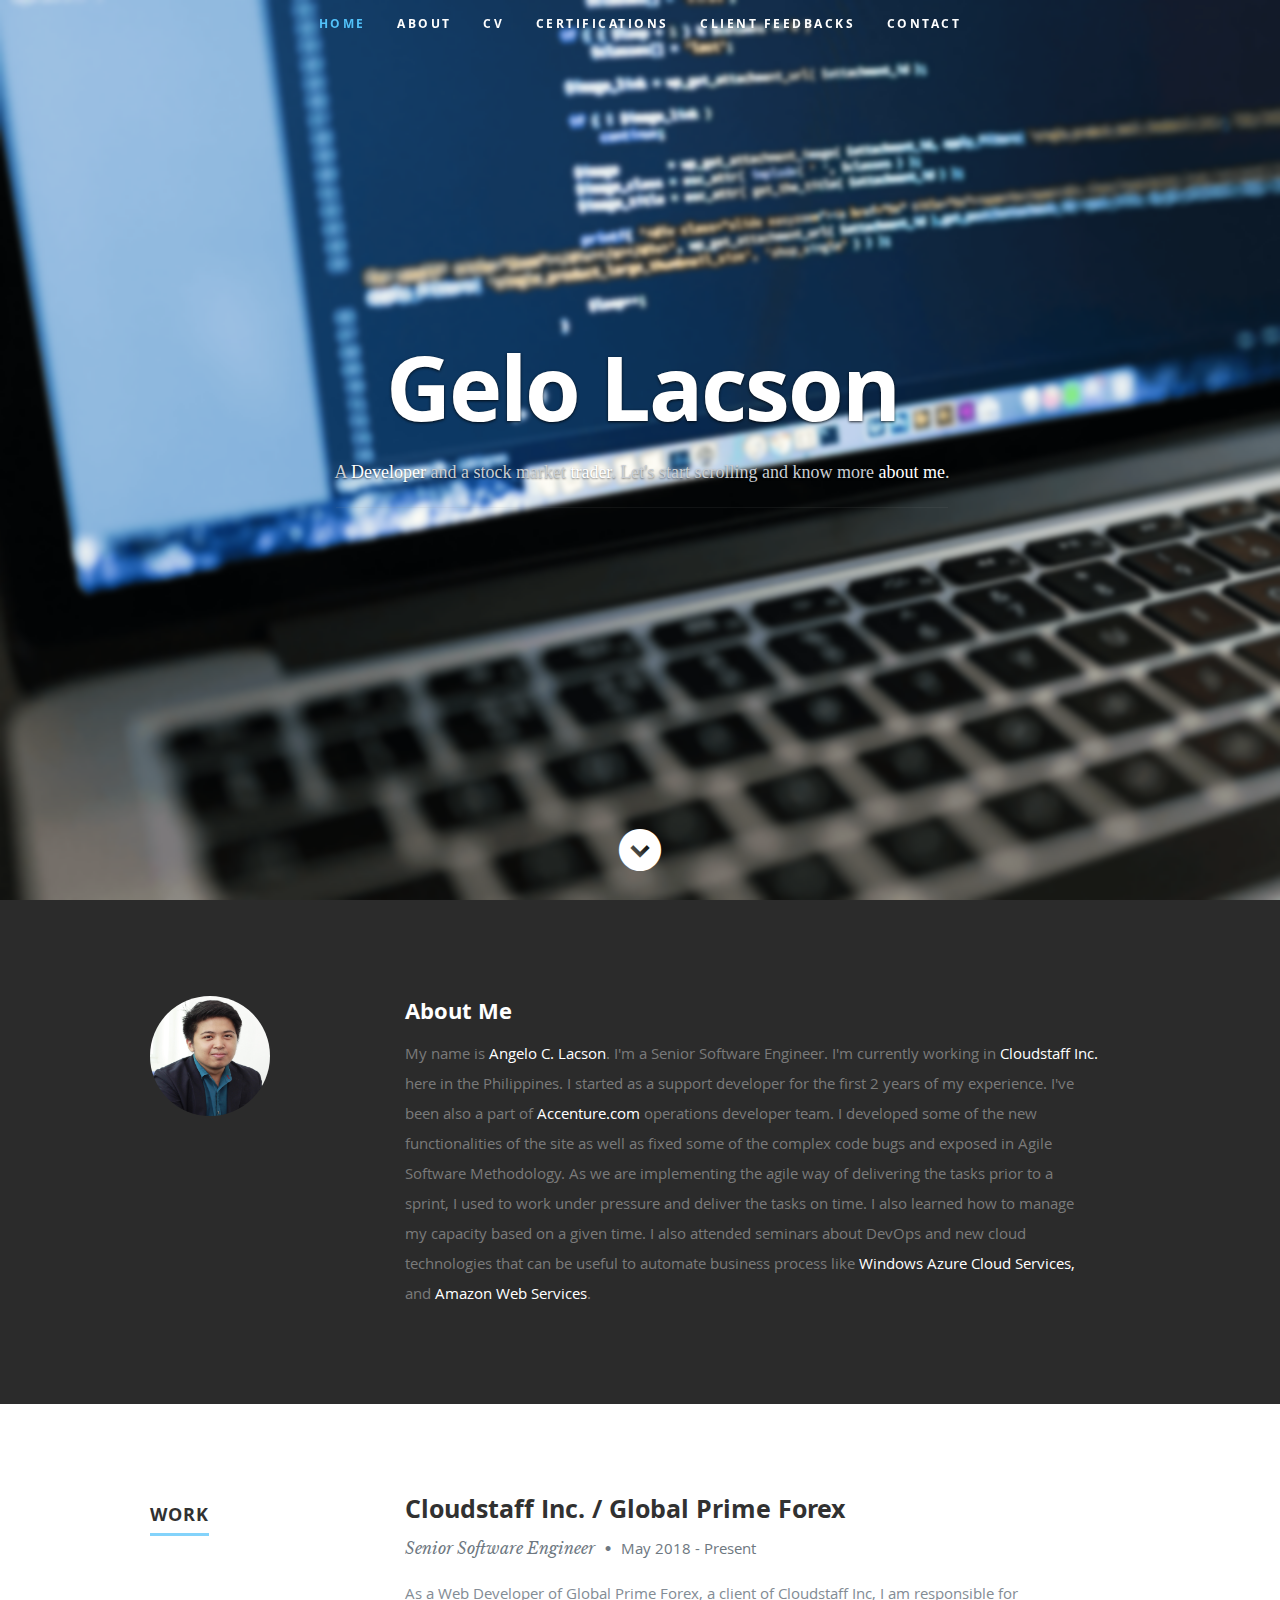
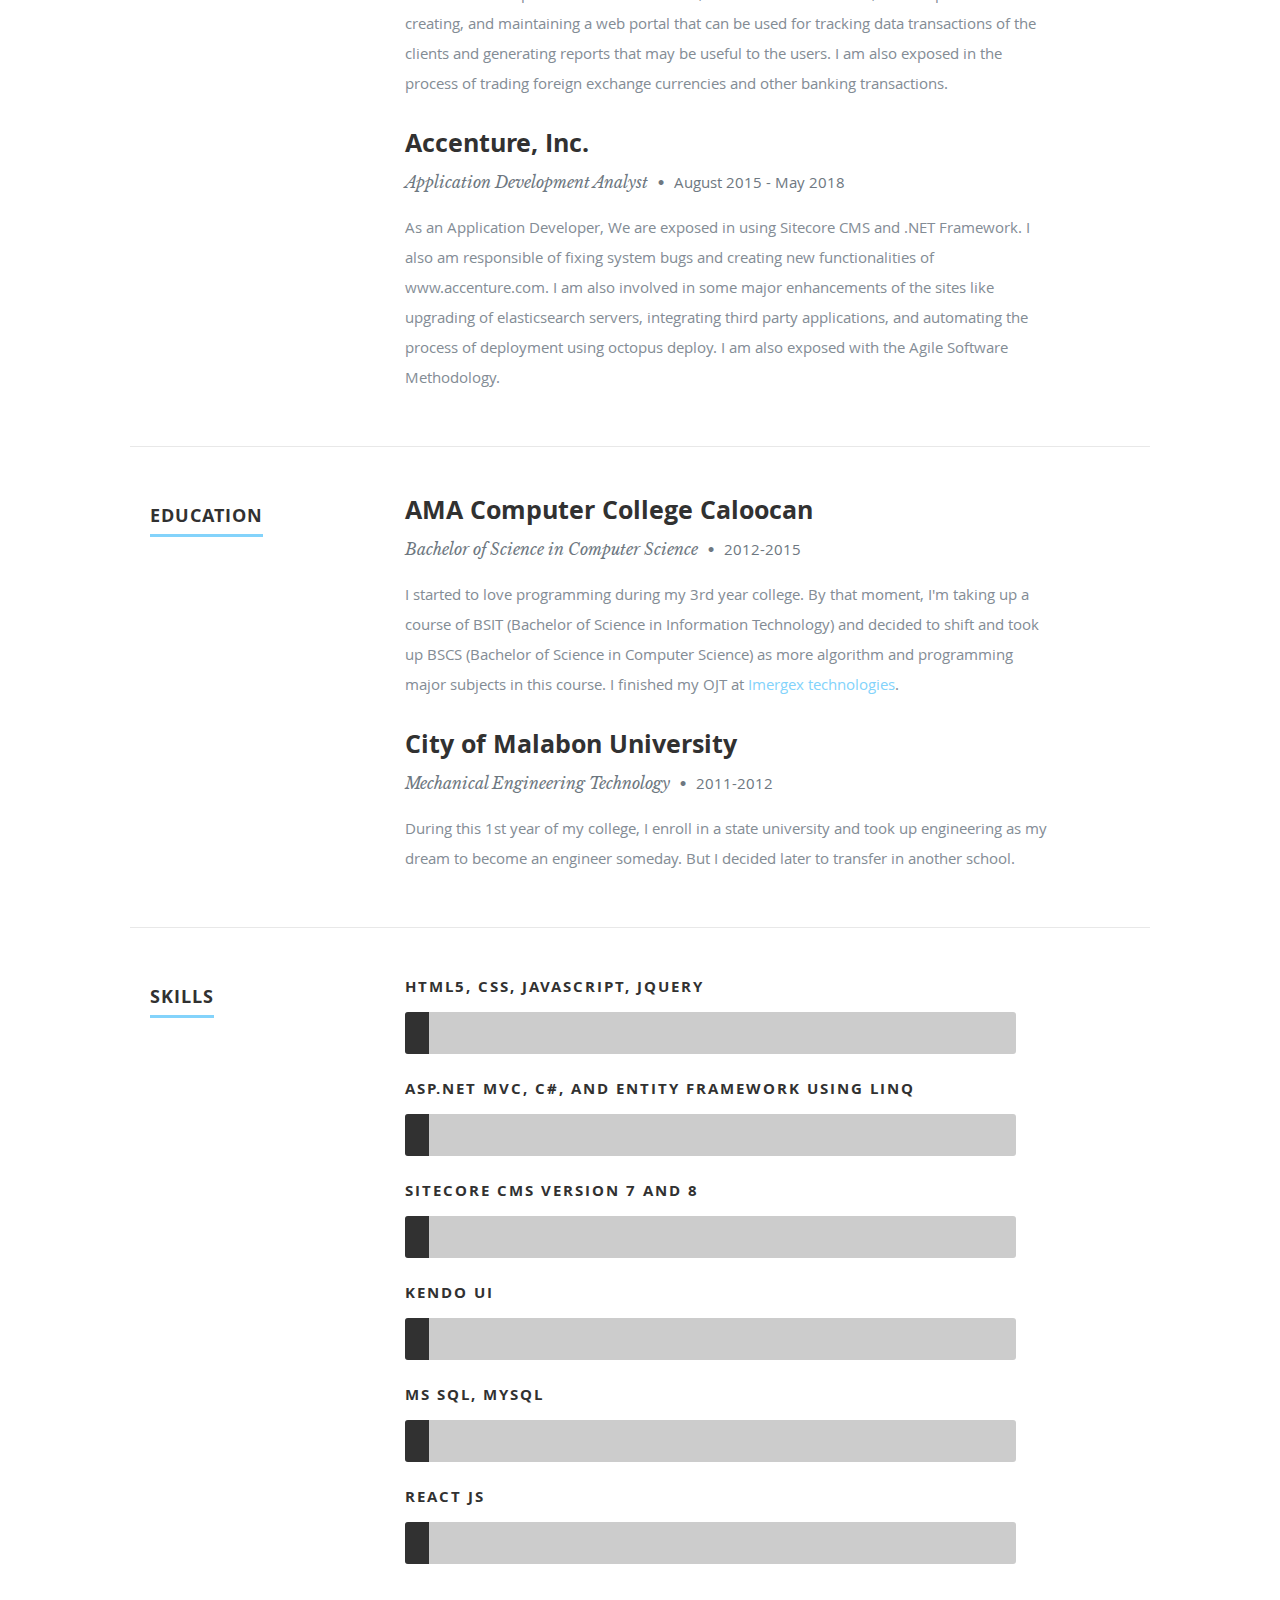
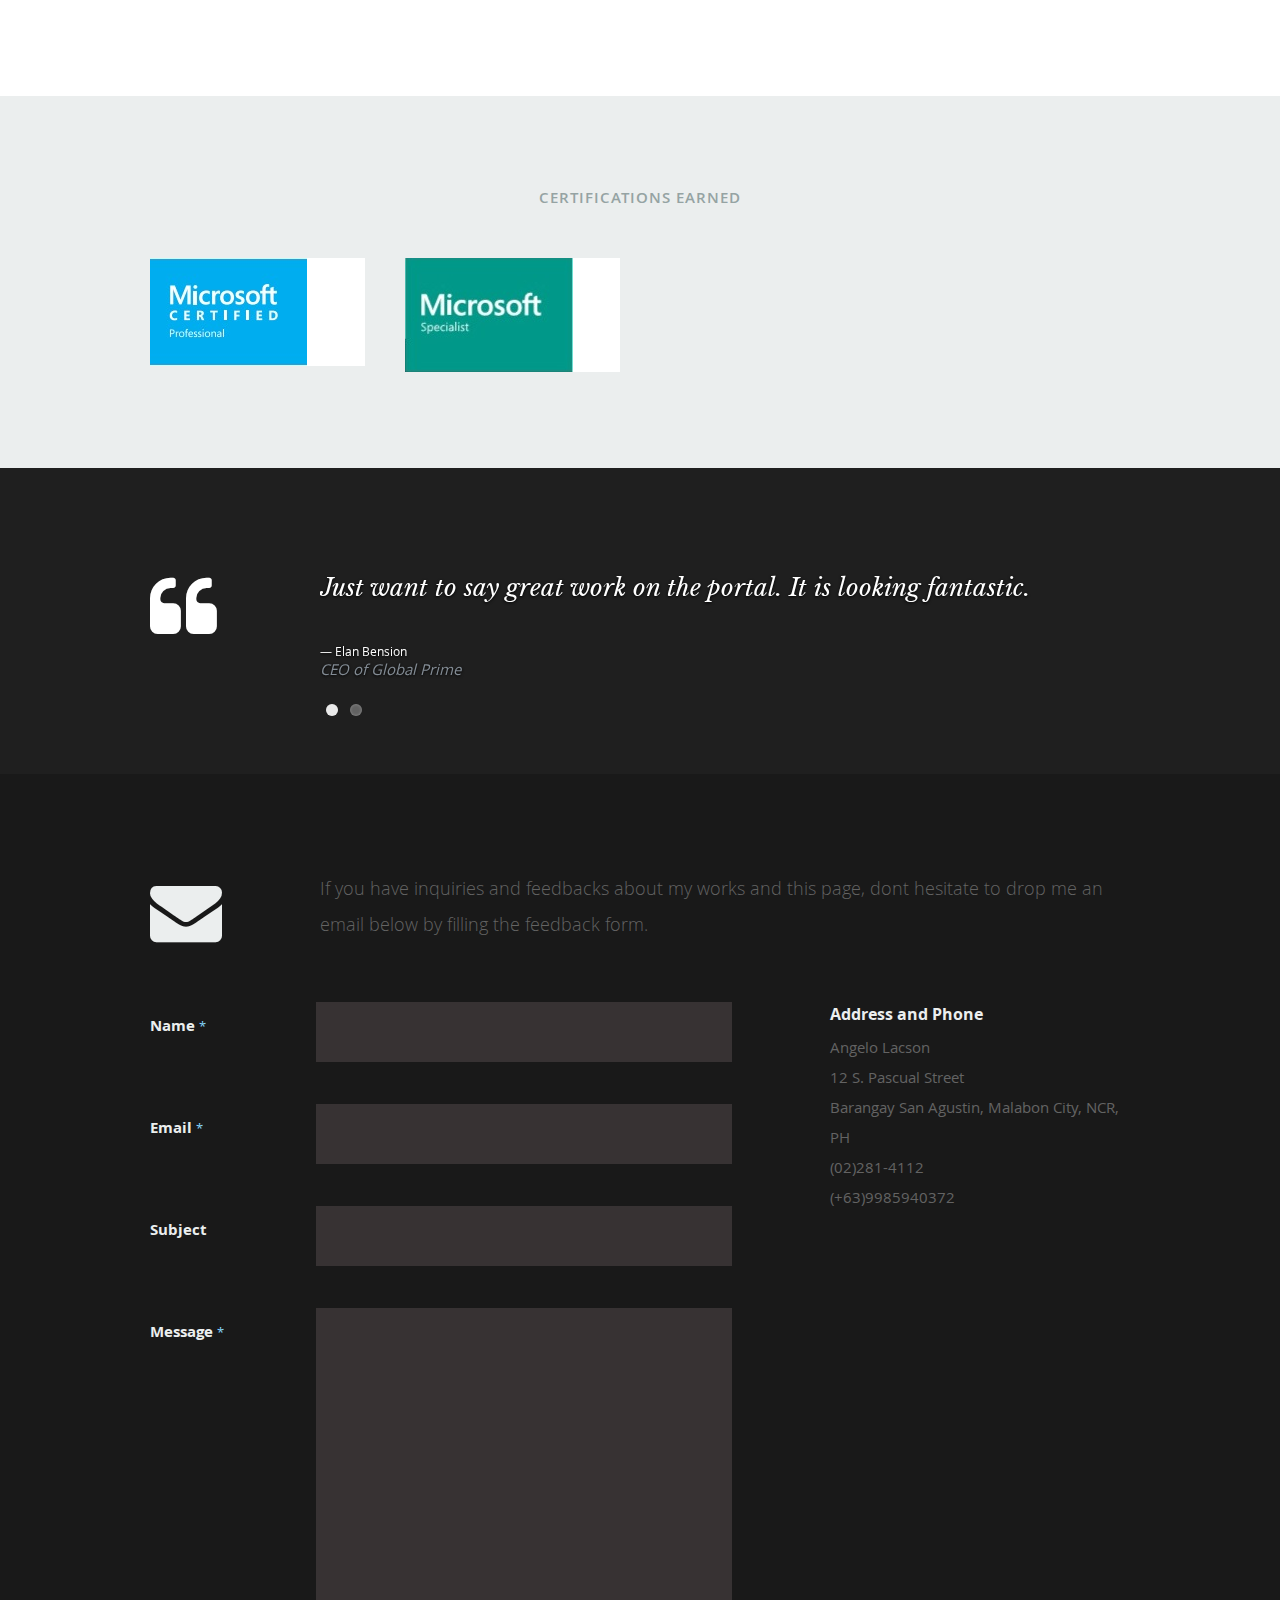
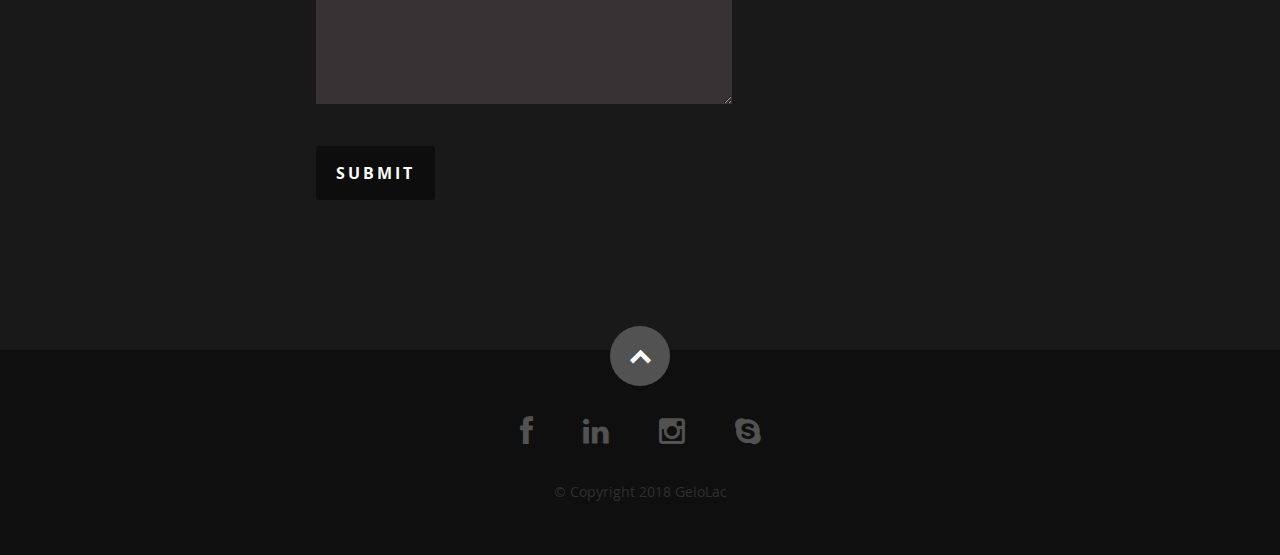
==== index.html @ 5aeeae6b "fix" ====
<!DOCTYPE html>
<!--[if lt IE 8 ]><html class="no-js ie ie7" lang="en"> <![endif]-->
<!--[if IE 8 ]><html class="no-js ie ie8" lang="en"> <![endif]-->
<!--[if (gte IE 8)|!(IE)]><!-->
<html class="no-js" lang="en">
<!--<![endif]-->

<head>

    <!--- Basic Page Needs
   ================================================== -->
    <meta charset="utf-8">
    <title>A CV of a young developer</title>
    <meta name="description" content="">
    <meta name="author" content="">

    <!-- Mobile Specific Metas
   ================================================== -->
    <meta name="viewport" content="width=device-width, initial-scale=1, maximum-scale=1">

    <!-- CSS
    ================================================== -->
    <link rel="stylesheet" href="css/default.css">
    <link rel="stylesheet" href="css/layout.css">
    <link rel="stylesheet" href="css/media-queries.css">
    <link rel="stylesheet" href="css/magnific-popup.css">

    <!-- Script
   ================================================== -->
    <script src="js/modernizr.js"></script>

    <!-- Favicons
	================================================== -->
    <link rel="shortcut icon" href="favicon.ico">

</head>

<body>

    <!-- Header
   ================================================== -->
    <header id="home">

        <nav id="nav-wrap">

            <a class="mobile-btn" href="#nav-wrap" title="Show navigation">Show navigation</a>
            <a class="mobile-btn" href="#" title="Hide navigation">Hide navigation</a>

            <ul id="nav" class="nav">
                <li class="current">
                    <a class="smoothscroll" href="#home">Home</a>
                </li>
                <li>
                    <a class="smoothscroll" href="#about">About</a>
                </li>
                <li>
                    <a class="smoothscroll" href="#cv">CV</a>
                </li>
                <li>
                    <a class="smoothscroll" href="#certifications">Certifications</a>
                </li>
                <li>
                    <a class="smoothscroll" href="#client">Client Feedbacks</a>
                </li>
                <li>
                    <a class="smoothscroll" href="#contact">Contact</a>
                </li>
            </ul>
            <!-- end #nav -->

        </nav>
        <!-- end #nav-wrap -->

        <div class="row banner">
            <div class="banner-text">
                <h1 class="responsive-headline">Gelo Lacson</h1>
                <h3>A
                    <span>Developer</span> and a stock market
                    <span>trader</span>. Let's start scrolling and know more
                    <a class="smoothscroll" href="#about">about me</a>.</h3>
                <hr />
            </div>
        </div>

        <p class="scrolldown">
            <a class="smoothscroll" href="#about">
                <i class="icon-down-circle"></i>
            </a>
        </p>

    </header>
    <!-- Header End -->


    <!-- About Section
   ================================================== -->
    <section id="about">

        <div class="row">

            <div class="three columns">

                <img class="profile-pic" src="images/profilepic.jpg" alt="" />

            </div>

            <div class="nine columns main-col">

                <h2>About Me</h2>

                <p>My name is
                    <span style="color: #fff;">Angelo C. Lacson</span>. I'm a Senior Software Engineer. I'm currently working in
                    <a href="https://www.cloudstaff.com/">Cloudstaff Inc.</a> here in the Philippines. I started as a support developer for the first 2 years of
                    my experience. I've been also a part of
                    <a href="https://www.accenture.com">Accenture.com</a>
                    operations developer team. I developed some of the new functionalities of the site as well as fixed some of the complex code
                    bugs and exposed in Agile Software Methodology. As we are implementing the agile way of delivering the
                    tasks prior to a sprint, I used to work under pressure and deliver the tasks on time. I also learned
                    how to manage my capacity based on a given time. I also attended seminars about DevOps and new cloud
                    technologies that can be useful to automate business process like
                    <a href="https://azure.microsoft.com/en-us/">Windows Azure Cloud Services,</a>
                    and
                    <a href="https://aws.amazon.com/">Amazon Web Services</a>.
                </p>

                <!-- <h2>My Developer Experience</h2>
                <p>I was hired in
                    <span style="color:#fff">Accenture</span>. We started by taking the bootcamp for C#, HTML, CSS, Javascript, MS SQL and the use
                    of
                    <a href="https://www.sitecore.com/">Sitecore CMS</a>. I learned all the skills required and got deployed to an internal project which is
                    the website of the company. I contributed a lot by doing some enhancements of the site even upgrading
                    the servers used by the search functionality. I also handled different third party technologies like
                    <span style="color: #fff">Adobe DTM, Elasticsearch</span>, and automating Javascript, and CSS unit testing using
                    <span style="color: #fff">leadfoot.js</span> and
                    <span style="color:#fff">Galen Framework</span>.
                </p>
                <p>
                    Working now in
                    <span style="color: #fff">Cloudstaff</span>, engaged with the Client
                    <span style="color:#fff">Global Prime Forex</span>, I implemented a web portal from scratch having the login, registration, API
                    authorization, and reporting pages that can be used by the users to monitor business transactions and
                    automate computations of the company sales and commission.
                </p> -->
                <!-- end row -->

            </div>
            <!-- end .main-col -->

        </div>

    </section>
    <!-- About Section End-->


    <!-- Resume Section
   ================================================== -->
    <section id="cv">
        <!-- Work
      ----------------------------------------------- -->
        <div class="row work">

            <div class="three columns header-col">
                <h1>
                    <span>Work</span>
                </h1>
            </div>

            <div class="nine columns main-col">

                <div class="row item">

                    <div class="twelve columns">

                        <h3>Cloudstaff Inc. / Global Prime Forex</h3>
                        <p class="info">Senior Software Engineer
                            <span>&bull;</span>
                            <em class="date">May 2018 - Present</em>
                        </p>

                        <p>
                            As a Web Developer of Global Prime Forex, a client of Cloudstaff Inc, I am responsible for creating, and maintaining a web
                            portal that can be used for tracking data transactions of the clients and generating reports
                            that may be useful to the users. I am also exposed in the process of trading foreign exchange
                            currencies and other banking transactions.
                        </p>

                    </div>

                </div>
                <!-- item end -->

                <div class="row item">

                    <div class="twelve columns">

                        <h3>Accenture, Inc.</h3>
                        <p class="info">Application Development Analyst
                            <span>&bull;</span>
                            <em class="date">August 2015 - May 2018</em>
                        </p>

                        <p>
                            As an Application Developer, We are exposed in using Sitecore CMS and .NET Framework. I also am responsible of fixing system
                            bugs and creating new functionalities of www.accenture.com. I am also involved in some major
                            enhancements of the sites like upgrading of elasticsearch servers, integrating third party applications,
                            and automating the process of deployment using octopus deploy. I am also exposed with the Agile
                            Software Methodology.
                        </p>

                    </div>

                </div>
                <!-- item end -->

            </div>
            <!-- main-col end -->

        </div>
        <!-- End Work -->

        <!-- Education
      ----------------------------------------------- -->
        <div class="row education">

            <div class="three columns header-col">
                <h1>
                    <span>Education</span>
                </h1>
            </div>

            <div class="nine columns main-col">

                <div class="row item">

                    <div class="twelve columns">

                        <h3>AMA Computer College Caloocan</h3>
                        <p class="info">Bachelor of Science in Computer Science
                            <span>&bull;</span>
                            <em class="date">2012-2015</em>
                        </p>
                        <p>
                            I started to love programming during my 3rd year college. By that moment, I'm taking up a course of BSIT (Bachelor of Science
                            in Information Technology) and decided to shift and took up BSCS (Bachelor of Science in Computer
                            Science) as more algorithm and programming major subjects in this course. I finished my OJT at
                            <a href="http://imergex.com/">Imergex technologies</a>.
                        </p>

                    </div>

                </div>
                <!-- item end -->

                <div class="row item">

                    <div class="twelve columns">

                        <h3>City of Malabon University</h3>
                        <p class="info">Mechanical Engineering Technology
                            <span>&bull;</span>
                            <em class="date">2011-2012</em>
                        </p>

                        <p>
                            During this 1st year of my college, I enroll in a state university and took up engineering as my dream to become an engineer
                            someday. But I decided later to transfer in another school.
                        </p>

                    </div>

                </div>
                <!-- item end -->

            </div>
            <!-- main-col end -->

        </div>
        <!-- End Education -->


        <!-- Skills
      ----------------------------------------------- -->
        <div class="row skill">

            <div class="three columns header-col">
                <h1>
                    <span>Skills</span>
                </h1>
            </div>

            <div class="nine columns main-col">

                <div class="bars">

                    <ul class="skills">
                        <li>
                            <span class="bar-expand"></span>
                            <em>HTML5, CSS, javascript, jQuery</em>
                        </li>
                        <li>
                            <span class="bar-expand"></span>
                            <em>ASP.NET MVC, C#, and Entity Framework using LINQ</em>
                        </li>
                        <li>
                            <span class="bar-expand"></span>
                            <em>Sitecore CMS version 7 and 8</em>
                        </li>
                        <li>
                            <span class="bar-expand"></span>
                            <em>Kendo UI</em>
                        </li>
                        <li>
                            <span class="bar-expand"></span>
                            <em>MS SQL, MySQL</em>
                        </li>
                        <li>
                            <span class="bar-expand"></span>
                            <em>React Js</em>
                        </li>
                    </ul>

                </div>
                <!-- end skill-bars -->

            </div>
            <!-- main-col end -->

        </div>
        <!-- End skills -->

    </section>
    <!-- Resume Section End-->


    <!-- Portfolio Section
   ================================================== -->
    <section id="certifications">

        <div class="row">

            <div class="twelve columns collapsed">

                <h1>Certifications Earned</h1>

                <!-- portfolio-wrapper -->
                <div id="portfolio-wrapper" class="bgrid-quarters s-bgrid-thirds cf">

                    <div class="columns portfolio-item">
                        <div class="item-wrap">

                            <a href="#modal-01" title="">
                                <img alt="" src="images/portfolio/mcplogo.jpg">
                                <div class="overlay">
                                    <div class="portfolio-item-meta">
                                        <h5>MCP</h5>
                                        <p>microsoft Certified Professional</p>
                                    </div>
                                </div>
                                <div class="link-icon">
                                    <i class="icon-plus"></i>
                                </div>
                            </a>

                        </div>
                    </div>
                    <!-- item end -->

                    <div class="columns portfolio-item">
                        <div class="item-wrap">

                            <a href="#modal-02" title="">
                                <img alt="" src="images/portfolio/mslogo.jpg">
                                <div class="overlay">
                                    <div class="portfolio-item-meta">
                                        <h5>MCS</h5>
                                        <p>Microsoft Certified Specialist</p>
                                    </div>
                                </div>
                                <div class="link-icon">
                                    <i class="icon-plus"></i>
                                </div>
                            </a>

                        </div>
                    </div>
                    <!-- item end -->

                </div>
                <!-- portfolio-wrapper end -->

            </div>
            <!-- twelve columns end -->


            <!-- Modal Popup
	      --------------------------------------------------------------- -->

            <div id="modal-01" class="popup-modal mfp-hide">

                <img class="scale-with-grid" src="images/portfolio/modals/mcp.jpg" alt="" />


                <div class="link-box">
                    <a class="popup-modal-dismiss">Close</a>
                </div>

            </div>
            <!-- modal-01 End -->

            <div id="modal-02" class="popup-modal mfp-hide">

                <img class="scale-with-grid" src="images/portfolio/modals/ms.jpg" alt="" />
                <div class="link-box">
                    <a class="popup-modal-dismiss">Close</a>
                </div>

            </div>
            <!-- modal-02 End -->


        </div>
        <!-- row End -->

    </section>
    <!-- Portfolio Section End-->

    <!-- Testimonials Section
   ================================================== -->
    <section id="client">

        <div class="text-container">

            <div class="row">

                <div class="two columns header-col">

                    <h1>
                        <span>Client Feedbacks</span>
                    </h1>

                </div>

                <div class="ten columns flex-container">

                    <div class="flexslider">

                        <ul class="slides">

                            <li>
                                <blockquote>
                                    <p> Just want to say great work on the portal. It is looking fantastic.
                                    </p>
                                    <cite>Elan Bension</cite>
                                    <i>CEO of Global Prime</i>
                                </blockquote>
                            </li>
                            <!-- slide ends -->

                            <li>
                                <blockquote>
                                    <p>You have a good attitude and are reliable. I like the new login/ logout button in portal.
                                        You are very green, but I can see you are improving
                                    </p>
                                    <cite>Jeremy Leigh</cite>
                                    <i>Software Development Lead</i>
                                </blockquote>
                            </li>
                            <!-- slide ends -->

                        </ul>

                    </div>
                    <!-- div.flexslider ends -->

                </div>
                <!-- div.flex-container ends -->

            </div>
            <!-- row ends -->

        </div>
        <!-- text-container ends -->

    </section>
    <!-- Testimonials Section End-->


    <!-- Contact Section
   ================================================== -->
    <section id="contact">

        <div class="row section-head">

            <div class="two columns header-col">

                <h1>
                    <span>Get In Touch.</span>
                </h1>

            </div>

            <div class="ten columns">

                <p class="lead">If you have inquiries and feedbacks about my works and this page, dont hesitate to drop me an email below
                    by filling the feedback form.
                </p>

            </div>

        </div>

        <div class="row">

            <div class="eight columns">

                <!-- form -->
                <form action="" id="contactForm" name="contactForm">
                    <fieldset>

                        <div>
                            <label for="contactName">Name
                                <span class="required">*</span>
                            </label>
                            <input type="text" value="" size="35" id="contactName" name="contactName">
                        </div>

                        <div>
                            <label for="contactEmail">Email
                                <span class="required">*</span>
                            </label>
                            <input type="text" value="" size="35" id="contactEmail" name="contactEmail">
                        </div>

                        <div>
                            <label for="contactSubject">Subject</label>
                            <input type="text" value="" size="35" id="contactSubject" name="contactSubject">
                        </div>

                        <div>
                            <label for="contactMessage">Message
                                <span class="required">*</span>
                            </label>
                            <textarea cols="50" rows="15" id="contactMessage" name="contactMessage"></textarea>
                        </div>

                        <div>
                            <button class="submit">Submit</button>
                            <span id="image-loader">
                                <img alt="" src="images/loader.gif">
                            </span>
                        </div>

                    </fieldset>
                </form>
                <!-- Form End -->

                <!-- contact-warning -->
                <div id="message-warning"> Error boy</div>
                <!-- contact-success -->
                <div id="message-success">
                    <i class="fa fa-check"></i>Your message was sent, thank you!
                    <br>
                </div>

            </div>


            <aside class="four columns footer-widgets">

                <div class="widget widget_contact">

                    <h4>Address and Phone</h4>
                    <p class="address">
                        Angelo Lacson
                        <br> 12 S. Pascual Street
                        <br> Barangay San Agustin, Malabon City, NCR, PH
                        <br>
                        <span>(02)281-4112</span>
                        <br>
                        <span>(+63)9985940372</span>
                    </p>

                </div>
            </aside>

        </div>

    </section>
    <!-- Contact Section End-->


    <!-- footer
   ================================================== -->
    <footer>

        <div class="row">

            <div class="twelve columns">

                <ul class="social-links">
                    <li>
                        <a href="https://www.facebook.com/mastergelow">
                            <i class="fa fa-facebook"></i>
                        </a>
                    </li>
                    <li>
                        <a href="https://www.linkedin.com/in/angelo-lacson-b14975bb/">
                            <i class="fa fa-linkedin"></i>
                        </a>
                    </li>
                    <li>
                        <a href="https://www.instagram.com/mastergelow/?hl=en">
                            <i class="fa fa-instagram"></i>
                        </a>
                    </li>
                    <li>
                        <a href="../Skype.html">
                            <i class="fa fa-skype"></i>
                        </a>
                    </li>
                </ul>

                <ul class="copyright">
                    <li>&copy; Copyright 2018 GeloLac</li>
                </ul>

            </div>

            <div id="go-top">
                <a class="smoothscroll" title="Back to Top" href="#home">
                    <i class="icon-up-open"></i>
                </a>
            </div>

        </div>

    </footer>
    <!-- Footer End-->

    <!-- Java Script
   ================================================== -->
    <script src="http://ajax.googleapis.com/ajax/libs/jquery/1.10.2/jquery.min.js"></script>
    <script>window.jQuery || document.write('<script src="js/jquery-1.10.2.min.js"><\/script>')</script>
    <script type="text/javascript" src="js/jquery-migrate-1.2.1.min.js"></script>

    <script src="js/jquery.flexslider.js"></script>
    <script src="js/waypoints.js"></script>
    <script src="js/jquery.fittext.js"></script>
    <script src="js/magnific-popup.js"></script>
    <script src="js/init.js"></script>

</body>

</html>
---- css/default.css ----
/*
=====================================================================
*   Ceevee v1.0 Default Stylesheet
*   url: styleshout.com
*   03-17-2014
=====================================================================

TOC:
a. Webfonts and Icon fonts
b. Reset
c. Default Styles
   1. Basic
   2. Typography
   3. Links
   4. Images
   5. Buttons
   6. Forms
d. Grid
e. Others
   1. Clearing
   2. Misc

=====================================================================  */

/* ------------------------------------------------------------------ */
/* a. Webfonts and Icon fonts
 ------------------------------------------------------------------ */

@import url("fonts.css");
@import url("fontello/css/fontello.css");
@import url("font-awesome/css/font-awesome.min.css");

/* ------------------------------------------------------------------
/* b. Reset
      Adapted from:
      Normalize.css - https://github.com/necolas/normalize.css/
      HTML5 Doctor Reset - html5doctor.com/html-5-reset-stylesheet/
/* ------------------------------------------------------------------ */

html,
body,
div,
span,
object,
iframe,
h1,
h2,
h3,
h4,
h5,
h6,
p,
blockquote,
pre,
abbr,
address,
cite,
code,
del,
dfn,
em,
img,
ins,
kbd,
q,
samp,
small,
strong,
sub,
sup,
var,
b,
i,
dl,
dt,
dd,
ol,
ul,
li,
fieldset,
form,
label,
legend,
table,
caption,
tbody,
tfoot,
thead,
tr,
th,
td,
article,
aside,
canvas,
details,
figcaption,
figure,
footer,
header,
hgroup,
menu,
nav,
section,
summary,
time,
mark,
audio,
video {
  margin: 0;
  padding: 0;
  border: 0;
  outline: 0;
  font-size: 100%;
  vertical-align: baseline;
  background: transparent;
}

article,
aside,
details,
figcaption,
figure,
footer,
header,
hgroup,
menu,
nav,
section {
  display: block;
}

audio,
canvas,
video {
  display: inline-block;
}

audio:not([controls]) {
  display: none;
  height: 0;
}

[hidden] {
  display: none;
}

code,
kbd,
pre,
samp {
  font-family: monospace, serif;
  font-size: 1em;
}

pre {
  white-space: pre;
  white-space: pre-wrap;
  word-wrap: break-word;
}

blockquote,
q {
  quotes: &#8220 &#8220;
}

blockquote:before,
blockquote:after,
q:before,
q:after {
  content: "";
  content: none;
}

ins {
  background-color: #ff9;
  color: #000;
  text-decoration: none;
}

mark {
  background-color: #a7f4f6;
  color: #555;
}

del {
  text-decoration: line-through;
}

abbr[title],
dfn[title] {
  border-bottom: 1px dotted;
  cursor: help;
}

table {
  border-collapse: collapse;
  border-spacing: 0;
}

/* ------------------------------------------------------------------ */
/* c. Default and Basic Styles
      Adapted from:
      Skeleton CSS Framework - http://www.getskeleton.com/
      Typeplate Typographic Starter Kit - http://typeplate.com/
/* ------------------------------------------------------------------ */

/*  1. Basic  ------------------------------------------------------- */

*,
*:before,
*:after {
  -moz-box-sizing: border-box;
  -webkit-box-sizing: border-box;
  box-sizing: border-box;
}

html {
  font-size: 62.5%;
  -webkit-font-smoothing: antialiased;
}

body {
  background: #fff;
  font-family: "opensans-regular", sans-serif;
  font-weight: normal;
  font-size: 15px;
  line-height: 30px;
  color: #838c95;

  -webkit-font-smoothing: antialiased; /* Fix for webkit rendering */
  -webkit-text-size-adjust: 100%;
}

/*  2. Typography
       Vertical rhythm with leading derived from 6
--------------------------------------------------------------------- */

h1,
h2,
h3,
h4,
h5,
h6 {
  color: #313131;
  font-family: "opensans-bold", sans-serif;
  font-weight: normal;
}
h1 a,
h2 a,
h3 a,
h4 a,
h5 a,
h6 a {
  font-weight: inherit;
}
h1 {
  font-size: 38px;
  line-height: 42px;
  margin-bottom: 12px;
  letter-spacing: -1px;
}
h2 {
  font-size: 28px;
  line-height: 36px;
  margin-bottom: 6px;
}
h3 {
  font-size: 22px;
  line-height: 30px;
  margin-bottom: 12px;
}
h4 {
  font-size: 20px;
  line-height: 30px;
  margin-bottom: 6px;
}
h5 {
  font-size: 18px;
  line-height: 30px;
}
h6 {
  font-size: 14px;
  line-height: 30px;
}

p {
  margin: 0 0 30px 0;
}
p img {
  margin: 0;
}
p.lead {
  font: 19px/36px "opensans-light", sans-serif;
  margin-bottom: 18px;
}

/* for 'em' and 'strong' tags, font-size and line-height should be same with
the body tag due to rendering problems in some browsers */
em {
  font: 15px/30px "opensans-italic", sans-serif;
}
strong,
b {
  font: 15px/30px "opensans-bold", sans-serif;
}
small {
  font-size: 11px;
  line-height: inherit;
}

/*	Blockquotes */
blockquote {
  margin: 30px 0px;
  padding-left: 40px;
  position: relative;
}
blockquote:before {
  content: "\201C";
  opacity: 0.45;
  font-size: 80px;
  line-height: 0px;
  margin: 0;
  font-family: arial, sans-serif;

  position: absolute;
  top: 30px;
  left: 0;
}
blockquote p {
  font-family: "librebaskerville-italic", serif;
  padding: 0;
  font-size: 18px;
  line-height: 36px;
}
blockquote cite {
  display: block;
  font-size: 12px;
  font-style: normal;
  line-height: 18px;
}
blockquote cite:before {
  content: "\2014 \0020";
}
blockquote cite a,
blockquote cite a:visited {
  color: #8b9798;
  border: none;
}

/* ---------------------------------------------------------------------
/*  Pull Quotes Markup
/*
    <aside class="pull-quote">
		<blockquote>
			<p></p>
		</blockquote>
	 </aside>
/*
/* --------------------------------------------------------------------- */
.pull-quote {
  position: relative;
  padding: 18px 30px 18px 0px;
}
.pull-quote:before,
.pull-quote:after {
  height: 1em;
  opacity: 0.45;
  position: absolute;
  font-size: 80px;
  font-family: Arial, Sans-Serif;
}
.pull-quote:before {
  content: "\201C";
  top: 33px;
  left: 0;
}
.pull-quote:after {
  content: "\201D";
  bottom: -33px;
  right: 0;
}
.pull-quote blockquote {
  margin: 0;
}
.pull-quote blockquote:before {
  content: none;
}

/* Abbreviations */
abbr {
  font-family: "opensans-bold", sans-serif;
  font-variant: small-caps;
  text-transform: lowercase;
  letter-spacing: 0.5px;
  color: gray;
}
abbr:hover {
  cursor: help;
}

/* drop cap */
.drop-cap:first-letter {
  float: left;
  margin: 0;
  padding: 14px 6px 0 0;
  font-size: 84px;
  font-family: /* Copperplate */ "opensans-bold", sans-serif;
  line-height: 60px;
  text-indent: 0;
  background: transparent;
  color: inherit;
}

hr {
  border: solid #e3e3e3;
  border-width: 1px 0 0;
  clear: both;
  margin: 11px 0 30px;
  height: 0;
}

/*  3. Links  ------------------------------------------------------- */

a,
a:visited {
  text-decoration: none;
  outline: 0;
  color: #83d3fb;

  -webkit-transition: color 0.3s ease-in-out;
  -moz-transition: color 0.3s ease-in-out;
  -o-transition: color 0.3s ease-in-out;
  transition: color 0.3s ease-in-out;
}
a:hover,
a:focus {
  color: #313131;
}
p a,
p a:visited {
  line-height: inherit;
}

/*  4. List  --------------------------------------------------------- */

ul,
ol {
  margin-bottom: 24px;
  margin-top: 12px;
}
ul {
  list-style: none outside;
}
ol {
  list-style: decimal;
}
ol,
ul.square,
ul.circle,
ul.disc {
  margin-left: 30px;
}
ul.square {
  list-style: square outside;
}
ul.circle {
  list-style: circle outside;
}
ul.disc {
  list-style: disc outside;
}
ul ul,
ul ol,
ol ol,
ol ul {
  margin: 6px 0 6px 30px;
}
ul ul li,
ul ol li,
ol ol li,
ol ul li {
  margin-bottom: 6px;
}
li {
  line-height: 18px;
  margin-bottom: 12px;
}
ul.large li {
}
li p {
}

/* ---------------------------------------------------------------------
/*  Stats Tab Markup

    <ul class="stats-tabs">
		<li><a href="#">[value]<b>[name]</b></a></li>
	 </ul>

    Extend this object into your markup.
/*
/* --------------------------------------------------------------------- */
.stats-tabs {
  padding: 0;
  margin: 24px 0;
}
.stats-tabs li {
  display: inline-block;
  margin: 0 10px 18px 0;
  padding: 0 10px 0 0;
  border-right: 1px solid #ccc;
}
.stats-tabs li:last-child {
  margin: 0;
  padding: 0;
  border: none;
}
.stats-tabs li a {
  display: inline-block;
  font-size: 22px;
  font-family: "opensans-bold", sans-serif;
  border: none;
  color: #313131;
}
.stats-tabs li a:hover {
  color: #83d3fb;
}
.stats-tabs li a b {
  display: block;
  margin: 6px 0 0 0;
  font-size: 13px;
  font-family: "opensans-regular", sans-serif;
  color: #8b9798;
}

/* definition list */
dl {
  margin: 12px 0;
}
dt {
  margin: 0;
  color: #83d3fb;
}
dd {
  margin: 0 0 0 20px;
}

/* Lining Definition Style Markup */
.lining dt,
.lining dd {
  display: inline;
  margin: 0;
}
.lining dt + dt:before,
.lining dd + dt:before {
  content: "\A";
  white-space: pre;
}
.lining dd + dd:before {
  content: ", ";
}
.lining dd:before {
  content: ": ";
  margin-left: -0.2em;
}

/* Dictionary Definition Style Markup */
.dictionary-style dt {
  display: inline;
  counter-reset: definitions;
}
.dictionary-style dt + dt:before {
  content: ", ";
  margin-left: -0.2em;
}
.dictionary-style dd {
  display: block;
  counter-increment: definitions;
}
.dictionary-style dd:before {
  content: counter(definitions, decimal) ". ";
}

/* Pagination */
.pagination {
  margin: 36px auto;
  text-align: center;
}
.pagination ul li {
  display: inline-block;
  margin: 0;
  padding: 0;
}
.pagination .page-numbers {
  font: 15px/18px "opensans-bold", sans-serif;
  display: inline-block;
  padding: 6px 10px;
  margin-right: 3px;
  margin-bottom: 6px;
  color: #6e757c;
  background-color: #e6e8eb;

  -webkit-transition: all 200ms ease-in-out;
  -moz-transition: all 200ms ease-in-out;
  -o-transition: all 200ms ease-in-out;
  -ms-transition: all 200ms ease-in-out;
  transition: all 200ms ease-in-out;

  -moz-border-radius: 3px;
  -webkit-border-radius: 3px;
  -khtml-border-radius: 3px;
  border-radius: 3px;
}
.pagination .page-numbers:hover {
  background: #838a91;
  color: #fff;
}
.pagination .current,
.pagination .current:hover {
  background-color: #83d3fb;
  color: #fff;
}
.pagination .inactive,
.pagination .inactive:hover {
  background-color: #e6e8eb;
  color: #a9adb2;
}
.pagination .prev,
.pagination .next {
}

/*  5. Images  --------------------------------------------------------- */

img {
  max-width: 100%;
  height: auto;
}
img.pull-right {
  margin: 12px 0px 0px 18px;
}
img.pull-left {
  margin: 12px 18px 0px 0px;
}

/*  6. Buttons  --------------------------------------------------------- */

.button,
.button:visited,
button,
input[type="submit"],
input[type="reset"],
input[type="button"] {
  font: 16px/30px "opensans-bold", sans-serif;
  background: #83d3fb;
  display: inline-block;
  text-decoration: none;
  letter-spacing: 0;
  color: #fff;
  padding: 12px 20px;
  margin-bottom: 18px;
  border: none;
  cursor: pointer;
  height: auto;

  -webkit-transition: all 0.2s ease-in-out;
  -moz-transition: all 0.2s ease-in-out;
  -o-transition: all 0.2s ease-in-out;
  -ms-transition: all 0.2s ease-in-out;
  transition: all 0.2s ease-in-out;

  -moz-border-radius: 3px;
  -webkit-border-radius: 3px;
  -khtml-border-radius: 3px;
  border-radius: 3px;
}

.button:hover,
button:hover,
input[type="submit"]:hover,
input[type="reset"]:hover,
input[type="button"]:hover {
  background: #3d4145;
  color: #fff;
}

.button:active,
button:active,
input[type="submit"]:active,
input[type="reset"]:active,
input[type="button"]:active {
  background: #3d4145;
  color: #fff;
}

.button.full-width,
button.full-width,
input[type="submit"].full-width,
input[type="reset"].full-width,
input[type="button"].full-width {
  width: 100%;
  padding-left: 0 !important;
  padding-right: 0 !important;
  text-align: center;
}

/* Fix for odd Mozilla border & padding issues */
button::-moz-focus-inner,
input::-moz-focus-inner {
  border: 0;
  padding: 0;
}

/*  7. Forms  --------------------------------------------------------- */

form {
  margin-bottom: 24px;
}
fieldset {
  margin-bottom: 24px;
}

input[type="text"],
input[type="password"],
input[type="email"],
textarea,
select {
  display: block;
  padding: 18px 15px;
  margin: 0 0 24px 0;
  border: 0;
  outline: none;
  vertical-align: middle;
  min-width: 225px;
  max-width: 100%;
  font-size: 15px;
  line-height: 24px;
  color: #647373;
  background: #d3d9d9;
}

/* select { padding: 0;
   width: 220px;
   } */

input[type="text"]:focus,
input[type="password"]:focus,
input[type="email"]:focus,
textarea:focus {
  color: #b3b7bc;
  background-color: #3d4145;
}

textarea {
  min-height: 220px;
}

label,
legend {
  font: 16px/24px "opensans-bold", sans-serif;
  margin: 12px 0;
  color: #3d4145;
  display: block;
}
label span,
legend span {
  color: #8b9798;
  font: 14px/24px "opensans-regular", sans-serif;
}

input[type="checkbox"],
input[type="radio"] {
  font-size: 15px;
  color: #737373;
}

input[type="checkbox"] {
  display: inline;
}

/* ------------------------------------------------------------------ */
/* d. Grid
---------------------------------------------------------------------
   gutter = 40px.
/* ------------------------------------------------------------------ */

/* default
--------------------------------------------------------------- */
.row {
  width: 96%;
  max-width: 1020px;
  margin: 0 auto;
}
/* fixed width for IE8 */
.ie .row {
  width: 1000px;
}

.narrow .row {
  max-width: 980px;
}

.row .row {
  width: auto;
  max-width: none;
  margin: 0 -20px;
}

/* row clearing */
.row:before,
.row:after {
  content: " ";
  display: table;
}
.row:after {
  clear: both;
}

.column,
.columns {
  position: relative;
  padding: 0 20px;
  min-height: 1px;
  float: left;
}
.column.centered,
.columns.centered {
  float: none;
  margin: 0 auto;
}

/* removed gutters */
.row.collapsed > .column,
.row.collapsed > .columns,
.column.collapsed,
.columns.collapsed {
  padding: 0;
}

[class*="column"] + [class*="column"]:last-child {
  float: right;
}
[class*="column"] + [class*="column"].end {
  float: right;
}

/* column widths */
.row .one {
  width: 8.33333%;
}
.row .two {
  width: 16.66667%;
}
.row .three {
  width: 25%;
}
.row .four {
  width: 33.33333%;
}
.row .five {
  width: 41.66667%;
}
.row .six {
  width: 50%;
}
.row .seven {
  width: 58.33333%;
}
.row .eight {
  width: 66.66667%;
}
.row .nine {
  width: 75%;
}
.row .ten {
  width: 83.33333%;
}
.row .eleven {
  width: 91.66667%;
}
.row .twelve {
  width: 100%;
}

/* Offsets */
.row .offset-1 {
  margin-left: 8.33333%;
}
.row .offset-2 {
  margin-left: 16.66667%;
}
.row .offset-3 {
  margin-left: 25%;
}
.row .offset-4 {
  margin-left: 33.33333%;
}
.row .offset-5 {
  margin-left: 41.66667%;
}
.row .offset-6 {
  margin-left: 50%;
}
.row .offset-7 {
  margin-left: 58.33333%;
}
.row .offset-8 {
  margin-left: 66.66667%;
}
.row .offset-9 {
  margin-left: 75%;
}
.row .offset-10 {
  margin-left: 83.33333%;
}
.row .offset-11 {
  margin-left: 91.66667%;
}

/* Push/Pull */
.row .push-1 {
  left: 8.33333%;
}
.row .pull-1 {
  right: 8.33333%;
}
.row .push-2 {
  left: 16.66667%;
}
.row .pull-2 {
  right: 16.66667%;
}
.row .push-3 {
  left: 25%;
}
.row .pull-3 {
  right: 25%;
}
.row .push-4 {
  left: 33.33333%;
}
.row .pull-4 {
  right: 33.33333%;
}
.row .push-5 {
  left: 41.66667%;
}
.row .pull-5 {
  right: 41.66667%;
}
.row .push-6 {
  left: 50%;
}
.row .pull-6 {
  right: 50%;
}
.row .push-7 {
  left: 58.33333%;
}
.row .pull-7 {
  right: 58.33333%;
}
.row .push-8 {
  left: 66.66667%;
}
.row .pull-8 {
  right: 66.66667%;
}
.row .push-9 {
  left: 75%;
}
.row .pull-9 {
  right: 75%;
}
.row .push-10 {
  left: 83.33333%;
}
.row .pull-10 {
  right: 83.33333%;
}
.row .push-11 {
  left: 91.66667%;
}
.row .pull-11 {
  right: 91.66667%;
}

/* block grids
--------------------------------------------------------------------- */
.bgrid-sixths [class*="column"] {
  width: 16.66667%;
}
.bgrid-quarters [class*="column"] {
  width: 25%;
}
.bgrid-thirds [class*="column"] {
  width: 33.33333%;
}
.bgrid-halves [class*="column"] {
  width: 50%;
}

[class*="bgrid"] [class*="column"] + [class*="column"]:last-child {
  float: left;
}

/* Left clearing for block grid columns - columns that changes width in
different screen sizes. Allows columns with different heights to align
properly.
--------------------------------------------------------------------- */
.first {
  clear: left;
} /* first column in default screen */
.s-first {
  clear: none;
} /* first column in smaller screens */

/* smaller screens
--------------------------------------------------------------- */
@media only screen and (max-width: 900px) {
  /* block grids on small screens */
  .s-bgrid-sixths [class*="column"] {
    width: 16.66667%;
  }
  .s-bgrid-quarters [class*="column"] {
    width: 25%;
  }
  .s-bgrid-thirds [class*="column"] {
    width: 33.33333%;
  }
  .s-bgrid-halves [class*="column"] {
    width: 50%;
  }

  /* block grids left clearing */
  .first {
    clear: none;
  }
  .s-first {
    clear: left;
  }
}

/* mobile wide/smaller tablets
--------------------------------------------------------------- */
@media only screen and (max-width: 767px) {
  .row {
    width: 460px;
    margin: 0 auto;
    padding: 0;
  }
  .column,
  .columns {
    width: auto !important;
    float: none;
    margin-left: 0;
    margin-right: 0;
    padding: 0 30px;
  }
  .row .row {
    width: auto;
    max-width: none;
    margin: 0 -30px;
  }

  [class*="column"] + [class*="column"]:last-child {
    float: none;
  }
  [class*="bgrid"] [class*="column"] + [class*="column"]:last-child {
    float: none;
  }

  /* Offsets */
  .row .offset-1 {
    margin-left: 0%;
  }
  .row .offset-2 {
    margin-left: 0%;
  }
  .row .offset-3 {
    margin-left: 0%;
  }
  .row .offset-4 {
    margin-left: 0%;
  }
  .row .offset-5 {
    margin-left: 0%;
  }
  .row .offset-6 {
    margin-left: 0%;
  }
  .row .offset-7 {
    margin-left: 0%;
  }
  .row .offset-8 {
    margin-left: 0%;
  }
  .row .offset-9 {
    margin-left: 0%;
  }
  .row .offset-10 {
    margin-left: 0%;
  }
  .row .offset-11 {
    margin-left: 0%;
  }
}

/* mobile narrow
--------------------------------------------------------------- */
@media only screen and (max-width: 460px) {
  .row {
    width: auto;
  }
}

/* larger screens
--------------------------------------------------------------- */
@media screen and (min-width: 1200px) {
  .wide .row {
    max-width: 1180px;
  }
}

/* ------------------------------------------------------------------ */
/* e. Others
/* ------------------------------------------------------------------ */

/*  1. Clearing
    (http://nicolasgallagher.com/micro-clearfix-hack/
--------------------------------------------------------------------- */

.cf:before,
.cf:after {
  content: " ";
  display: table;
}
.cf:after {
  clear: both;
}

/*  2. Misc -------------------------------------------------------- */

.remove-bottom {
  margin-bottom: 0 !important;
}
.half-bottom {
  margin-bottom: 12px !important;
}
.add-bottom {
  margin-bottom: 24px !important;
}
.no-border {
  border: none;
}

.text-center {
  text-align: center !important;
}
.text-left {
  text-align: left !important;
}
.text-right {
  text-align: right !important;
}
.pull-left {
  float: left !important;
}
.pull-right {
  float: right !important;
}
.align-center {
  margin-left: auto !important;
  margin-right: auto !important;
  text-align: center !important;
}
---- css/layout.css ----
/*
=====================================================================
*   Ceevee v1.0 Layout Stylesheet
*   url: styleshout.com
*   03-18-2014
=====================================================================

   TOC:
   a. General Styles
   b. Header Styles
   c. About Section
   d. Resume Section
   e. Portfolio Section
   f. Call To Action Section
   g. Testimonials Section
   h. Contact Section
   i. Footer

===================================================================== */

/* ------------------------------------------------------------------ */
/* a. General Styles
/* ------------------------------------------------------------------ */

body {
  background: #0f0f0f;
}
/* ------------------------------------------------------------------ */
/* b. Header Styles
/* ------------------------------------------------------------------ */

header {
  position: relative;
  height: 800px;
  min-height: 500px;
  width: 100%;
  background: #161415 url(../images/background-header.jpg) no-repeat;
  opacity: 1;
  background-size: cover !important;
  -webkit-background-size: cover !important;
  text-align: center;
  overflow: hidden;
}

/* vertically center banner section */
header:before {
  content: "";
  display: inline-block;
  vertical-align: middle;
  height: 100%;
}
header .banner {
  display: inline-block;
  vertical-align: middle;
  margin: 0 auto;
  width: 85%;
  padding-bottom: 30px;
  text-align: center;
}

header .banner-text {
  width: 100%;
}
header .banner-text h1 {
  font: 90px/1.1em "opensans-bold", sans-serif;
  color: rgb(255, 255, 255);
  opacity: 1;
  letter-spacing: -2px;
  margin: 0 auto 18px auto;
  text-shadow: 0px 1px 3px rgba(0, 0, 0, 0.8);
}
header .banner-text h3 {
  font: 18px/1.9em "PT Serif", "Microsoft YaHei New", "Microsoft Yahei",
    "微软雅黑", 宋体, SimSun, 华文细黑, STXihei, 黑体, SimHei, serif;
  color: #c9ced4;
  margin: 0 auto;
  width: 70%;
  text-shadow: 0px 1px 2px rgba(0, 0, 0, 0.5);
}
header .banner-text h3 span,
header .banner-text h3 a {
  color: #fff;
}
header .banner-text hr {
  width: 60%;
  margin: 18px auto 24px auto;
  border-color: #2f2d2e;
  border-color: rgba(150, 150, 150, 0.1);
}

/* header social links */
header .social {
  margin: 24px 0;
  padding: 0;
  font-size: 30px;
  text-shadow: 0px 1px 2px rgba(0, 0, 0, 0.8);
}
header .social li {
  display: inline-block;
  margin: 0 15px;
  padding: 0;
}
header .social li a {
  color: #fff;
}
header .social li a:hover {
  color: #83d3fb;
}

/* scrolldown link */
header .scrolldown a {
  position: absolute;
  bottom: 30px;
  left: 50%;
  margin-left: -29px;
  color: #fff;
  display: block;
  height: 42px;
  width: 42px;
  font-size: 42px;
  line-height: 42px;
  color: #fff;
  border-radius: 100%;

  -webkit-transition: all 0.3s ease-in-out;
  -moz-transition: all 0.3s ease-in-out;
  -o-transition: all 0.3s ease-in-out;
  transition: all 0.3s ease-in-out;
}
header .scrolldown a:hover {
  color: #83d3fb;
}

/* primary navigation
--------------------------------------------------------------------- */
#nav-wrap ul,
#nav-wrap li,
#nav-wrap a {
  margin: 0;
  padding: 0;
  border: none;
  outline: none;
}

/* nav-wrap */
#nav-wrap {
  font: 12px "opensans-bold", sans-serif;
  width: 100%;
  text-transform: uppercase;
  letter-spacing: 2.5px;
  margin: 0 auto;
  z-index: 100;
  position: fixed;
  left: 0;
  top: 0;
}
.opaque {
  background-color: #333;
}

/* hide toggle button */
#nav-wrap > a.mobile-btn {
  display: none;
}

ul#nav {
  min-height: 48px;
  width: auto;

  /* center align the menu */
  text-align: center;
}
ul#nav li {
  position: relative;
  list-style: none;
  height: 48px;
  display: inline-block;
}

/* Links */
ul#nav li a {
  /* 8px padding top + 8px padding bottom + 32px line-height = 48px */

  display: inline-block;
  padding: 8px 13px;
  line-height: 32px;
  text-decoration: none;
  text-align: left;
  color: #fff;

  -webkit-transition: color 0.2s ease-in-out;
  -moz-transition: color 0.2s ease-in-out;
  -o-transition: color 0.2s ease-in-out;
  -ms-transition: color 0.2s ease-in-out;
  transition: color 0.2s ease-in-out;
}

ul#nav li a:active {
  background-color: transparent !important;
}
ul#nav li.current a {
  color: #52c2fa;
}

/* ------------------------------------------------------------------ */
/* c. About Section
/* ------------------------------------------------------------------ */

#about {
  background: #2b2b2b;
  padding-top: 96px;
  padding-bottom: 66px;
  overflow: hidden;
}

#about a,
#about a:visited {
  color: #fff;
}
#about a:hover,
#about a:focus {
  color: #83d3fb;
}

#about h2 {
  font: 22px/30px "opensans-bold", sans-serif;
  color: #fff;
  margin-bottom: 12px;
}
#about p {
  line-height: 30px;
  color: #7a7a7a;
}
#about .profile-pic {
  position: relative;
  width: 120px;
  height: 120px;
  border-radius: 100%;
}
#about .contact-details {
  width: 41.66667%;
}
#about .download {
  width: 58.33333%;
  padding-top: 6px;
}
#about .main-col {
  padding-right: 5%;
}
#about .download .button {
  margin-top: 6px;
  background: #444;
}
#about .download .button:hover {
  background: #fff;
  color: #2b2b2b;
}
#about .download .button i {
  margin-right: 15px;
  font-size: 20px;
}

/* ------------------------------------------------------------------ */
/* d. Resume Section
/* ------------------------------------------------------------------ */

#cv {
  background: #fff;
  padding-top: 90px;
  padding-bottom: 72px;
  overflow: hidden;
}

#cv a,
#cv a:visited {
  color: #83d3fb;
}
#cv a:hover,
#cv a:focus {
  color: #313131;
}

#cv h1 {
  font: 18px/24px "opensans-bold", sans-serif;
  text-transform: uppercase;
  letter-spacing: 1px;
}
#cv h1 span {
  border-bottom: 3px solid #83d3fb;
  padding-bottom: 6px;
}
#cv h3 {
  font: 25px/30px "opensans-bold", sans-serif;
}

#cv .header-col {
  padding-top: 9px;
}
#cv .main-col {
  padding-right: 10%;
}

.education,
.work {
  margin-bottom: 48px;
  padding-bottom: 24px;
  border-bottom: 1px solid #e8e8e8;
}
#cv .info {
  font: 16px/24px "librebaskerville-italic", serif;
  color: #6e7881;
  margin-bottom: 18px;
  margin-top: 9px;
}
#cv .info span {
  margin-right: 5px;
  margin-left: 5px;
}
#cv .date {
  font: 15px/24px "opensans-regular", sans-serif;
  margin-top: 6px;
}

/*----------------------------------------------*/
/*	Skill Bars
/*----------------------------------------------*/

.bars {
  width: 95%;
  float: left;
  padding: 0;
  text-align: left;
}
.bars .skills {
  margin-top: 36px;
  list-style: none;
}
.bars li {
  position: relative;
  margin-bottom: 60px;
  background: #ccc;
  height: 42px;
  border-radius: 3px;
}
.bars li em {
  font: 15px "opensans-bold", sans-serif;
  color: #313131;
  text-transform: uppercase;
  letter-spacing: 2px;
  font-weight: normal;
  position: relative;
  top: -36px;
}
.bar-expand {
  position: absolute;
  left: 0;
  top: 0;

  margin: 0;
  padding-right: 24px;
  background: #313131;
  display: inline-block;
  height: 42px;
  line-height: 42px;
  border-radius: 3px 0 0 3px;
}

.sitecore {
  width: 60%;
  -moz-animation: sitecore 1.5s ease;
  -webkit-animation: sitecore 1.5s ease;
}
.kendo {
  width: 75%;
  -moz-animation: kendo 1.5s ease;
  -webkit-animation: kendo 1.5s ease;
}
.reactjs {
  width: 50%;
  -moz-animation: reactjs 1.5s ease;
  -webkit-animation: reactjs 1.5s ease;
}
.sql {
  width: 70%;
  -moz-animation: sql 1.5s ease;
  -webkit-animation: sql 1.5s ease;
}
.html5 {
  width: 90%;
  -moz-animation: html5 1.5s ease;
  -webkit-animation: html5 1.5s ease;
}
.asp {
  width: 80%;
  -moz-animation: asp 1.5s ease;
  -webkit-animation: asp 1.5s ease;
}

@-moz-keyframes sitecore {
  0% {
    width: 0px;
  }
  100% {
    width: 60%;
  }
}
@-webkit-keyframes sitecore {
  0% {
    width: 0px;
  }
  100% {
    width: 60%;
  }
}

@-moz-keyframes kendo {
  0% {
    width: 0px;
  }
  100% {
    width: 75%;
  }
}
@-webkit-keyframes kendo {
  0% {
    width: 0px;
  }
  100% {
    width: 75%;
  }
}

@-moz-keyframes reactjs {
  0% {
    width: 0px;
  }
  100% {
    width: 50%;
  }
}
@-webkit-keyframes reactjs {
  0% {
    width: 0px;
  }
  100% {
    width: 50%;
  }
}

@-moz-keyframes sql {
  0% {
    width: 0px;
  }
  100% {
    width: 70%;
  }
}
@-webkit-keyframes sql {
  0% {
    width: 0px;
  }
  100% {
    width: 70%;
  }
}

@-moz-keyframes html5 {
  0% {
    width: 0px;
  }
  100% {
    width: 90%;
  }
}
@-webkit-keyframes html5 {
  0% {
    width: 0px;
  }
  100% {
    width: 90%;
  }
}

@-moz-keyframes asp {
  0% {
    width: 0px;
  }
  100% {
    width: 80%;
  }
}
@-webkit-keyframes asp {
  0% {
    width: 0px;
  }
  100% {
    width: 80%;
  }
}

/* ------------------------------------------------------------------ */
/* e. Portfolio Section
/* ------------------------------------------------------------------ */

#certifications {
  background: #ebeeee;
  padding-top: 90px;
  padding-bottom: 60px;
}
#certifications h1 {
  font: 15px/24px "opensans-semibold", sans-serif;
  text-transform: uppercase;
  letter-spacing: 1px;
  text-align: center;
  margin-bottom: 48px;
  color: #95a3a3;
}

/* Portfolio Content */
#portfolio-wrapper .columns {
  margin-bottom: 36px;
}
.portfolio-item .item-wrap {
  background: #fff;
  overflow: hidden;
  position: relative;

  -webkit-transition: all 0.3s ease-in-out;
  -moz-transition: all 0.3s ease-in-out;
  -o-transition: all 0.3s ease-in-out;
  -ms-transition: all 0.3s ease-in-out;
  transition: all 0.3s ease-in-out;
}
.portfolio-item .item-wrap a {
  display: block;
  cursor: pointer;
}

/* overlay */
.portfolio-item .item-wrap .overlay {
  position: absolute;
  left: 0;
  top: 0;
  width: 100%;
  height: 100%;

  opacity: 0;
  -moz-opacity: 0;
  filter: alpha(opacity=0);

  -webkit-transition: opacity 0.3s ease-in-out;
  -moz-transition: opacity 0.3s ease-in-out;
  -o-transition: opacity 0.3s ease-in-out;
  transition: opacity 0.3s ease-in-out;

  background: url(../images/overlay-bg.png) repeat;
}
.portfolio-item .item-wrap .link-icon {
  display: block;
  color: #fff;
  height: 30px;
  width: 30px;
  font-size: 18px;
  line-height: 30px;
  text-align: center;

  opacity: 0;
  -moz-opacity: 0;
  filter: alpha(opacity=0);

  -webkit-transition: opacity 0.3s ease-in-out;
  -moz-transition: opacity 0.3s ease-in-out;
  -o-transition: opacity 0.3s ease-in-out;
  transition: opacity 0.3s ease-in-out;

  position: absolute;
  top: 50%;
  left: 50%;
  margin-left: -15px;
  margin-top: -15px;
}
.portfolio-item .item-wrap img {
  vertical-align: bottom;
}
.portfolio-item .portfolio-item-meta {
  padding: 18px;
}
.portfolio-item .portfolio-item-meta h5 {
  font: 14px/21px "opensans-bold", sans-serif;
  color: #fff;
}
.portfolio-item .portfolio-item-meta p {
  font: 12px/18px "opensans-light", sans-serif;
  color: #c6c7c7;
  margin-bottom: 0;
}

/* on hover */
.portfolio-item:hover .overlay {
  opacity: 1;
  -moz-opacity: 1;
  filter: alpha(opacity=100);
}
.portfolio-item:hover .link-icon {
  opacity: 1;
  -moz-opacity: 1;
  filter: alpha(opacity=100);
}

/* popup modal */
.popup-modal {
  max-width: 550px;
  background: #fff;
  position: relative;
  margin: 0 auto;
}
.popup-modal .description-box {
  padding: 12px 36px 18px 36px;
}
.popup-modal .description-box h4 {
  font: 15px/24px "opensans-bold", sans-serif;
  margin-bottom: 12px;
  color: #111;
}
.popup-modal .description-box p {
  font: 14px/24px "opensans-regular", sans-serif;
  color: #a1a1a1;
  margin-bottom: 12px;
}
.popup-modal .description-box .categories {
  font: 11px/21px "opensans-light", sans-serif;
  color: #a1a1a1;
  text-transform: uppercase;
  letter-spacing: 2px;
  display: block;
  text-align: left;
}
.popup-modal .description-box .categories i {
  margin-right: 8px;
}
.popup-modal .link-box {
  padding: 18px 36px;
  background: #111;
  text-align: left;
}
.popup-modal .link-box a {
  color: #fff;
  font: 11px/21px "opensans-bold", sans-serif;
  text-transform: uppercase;
  letter-spacing: 3px;
  cursor: pointer;
}
.popup-modal a:hover {
  color: #00cccc;
}
.popup-modal a.popup-modal-dismiss {
  margin-left: 24px;
}

/* fadein/fadeout effect for modal popup
/* ------------------------------------------------------------------ */

/* content at start */
.mfp-fade.mfp-wrap .mfp-content .popup-modal {
  opacity: 0;
  -webkit-transition: all 200ms ease-in-out;
  -moz-transition: all 200ms ease-in-out;
  -o-transition: all 200ms ease-in-out;
  -ms-transition: all 200ms ease-in-out;
  transition: all 200ms ease-in-out;
}
/* content fadein */
.mfp-fade.mfp-wrap.mfp-ready .mfp-content .popup-modal {
  opacity: 1;
}
/* content fadeout */
.mfp-fade.mfp-wrap.mfp-removing .mfp-content .popup-modal {
  opacity: 0;
}

/* ------------------------------------------------------------------
/* g. Testimonials
/* ------------------------------------------------------------------ */

#client {
  background: #1f1f1f url(../images/background.jpg) no-repeat center center;
  background-size: cover !important;
  -webkit-background-size: cover !important;
  background-attachment: fixed;

  position: relative;
  min-height: 200px;
  width: 100%;
  overflow: hidden;
}
#client .text-container {
  padding-top: 96px;
  padding-bottom: 66px;
}
#client h1 {
  font: 18px/24px "opensans-bold", sans-serif;
  text-transform: uppercase;
  letter-spacing: 3px;
  color: #fff;
}
#client h1 span {
  display: none;
}
#client .header-col {
  padding-top: 9px;
}
#client .header-col h1:before {
  font-family: "FontAwesome";
  content: "\f10d";
  padding-right: 10px;
  font-size: 72px;
  line-height: 72px;
  text-align: left;
  float: left;
  color: #fff;
}

/*	Blockquotes */
#client blockquote {
  margin: 0 0px 30px 0px;
  padding-left: 0;
  position: relative;
  text-shadow: 0px 1px 3px rgba(0, 0, 0, 1);
}
#client blockquote:before {
  content: none;
}
#client blockquote p {
  font-family: "librebaskerville-italic", serif;
  padding: 0;
  font-size: 24px;
  line-height: 48px;
  color: #fff;
}
#client blockquote cite {
  display: block;
  font-size: 12px;
  font-style: normal;
  line-height: 18px;
  color: #fff;
}
#client blockquote cite:before {
  content: "\2014 \0020";
}
#client blockquote cite a,
#client blockquote cite a:visited {
  color: #8b9798;
  border: none;
}

/* Flex Slider
/* ------------------------------------------------------------------ */

/* Reset */
.flexslider a:active,
.flexslider a:focus {
  outline: none;
}
.slides,
.flex-control-nav,
.flex-direction-nav {
  margin: 0;
  padding: 0;
  list-style: none;
}
.slides li {
  margin: 0;
  padding: 0;
}

/* Necessary Styles */
.flexslider {
  position: relative;
  zoom: 1;
  margin: 0;
  padding: 0;
}
.flexslider .slides {
  zoom: 1;
}
.flexslider .slides > li {
  position: relative;
}

/* Hide the slides before the JS is loaded. Avoids image jumping */
.flexslider .slides > li {
  display: none;
  -webkit-backface-visibility: hidden;
}
/* Suggested container for slide animation setups. Can replace this with your own */
.flex-container {
  zoom: 1;
  position: relative;
}

/* Clearfix for .slides */
.slides:before,
.slides:after {
  content: " ";
  display: table;
}
.slides:after {
  clear: both;
}

/* No JavaScript Fallback */
/* If you are not using another script, such as Modernizr, make sure you
 * include js that eliminates this class on page load */
.no-js .slides > li:first-child {
  display: block;
}

/* Slider Styles */
.slides {
  zoom: 1;
}
.slides > li {
  /*margin-right: 5px; */
  overflow: hidden;
}

/* Control Nav */
.flex-control-nav {
  width: 100%;
  position: absolute;
  bottom: -20px;
  text-align: left;
}
.flex-control-nav li {
  margin: 0 6px;
  display: inline-block;
  zoom: 1;
  *display: inline;
}
.flex-control-paging li a {
  width: 12px;
  height: 12px;
  display: block;
  background: #ddd;
  background: rgba(255, 255, 255, 0.3);
  cursor: pointer;
  text-indent: -9999px;
  -webkit-border-radius: 20px;
  -moz-border-radius: 20px;
  -o-border-radius: 20px;
  border-radius: 20px;
  box-shadow: inset 0 0 3px rgba(255, 255, 255, 0.3);
}
.flex-control-paging li a:hover {
  background: #ccc;
  background: rgba(255, 255, 255, 0.7);
}
.flex-control-paging li a.flex-active {
  background: #fff;
  background: rgba(255, 255, 255, 0.9);
  cursor: default;
}

/* ------------------------------------------------------------------ */
/* h. Contact Section
/* ------------------------------------------------------------------ */

#contact {
  background: #191919;
  padding-top: 96px;
  padding-bottom: 102px;
  color: #636363;
}
#contact .section-head {
  margin-bottom: 42px;
}

#contact a,
#contact a:visited {
  color: #83d3fb;
}
#contact a:hover,
#contact a:focus {
  color: #fff;
}

#contact h1 {
  font: 18px/24px "opensans-bold", sans-serif;
  text-transform: uppercase;
  letter-spacing: 3px;
  color: #ebeeee;
  margin-bottom: 6px;
}
#contact h1 span {
  display: none;
}
#contact h1:before {
  font-family: "FontAwesome";
  content: "\f0e0";
  padding-right: 10px;
  font-size: 72px;
  line-height: 72px;
  text-align: left;
  float: left;
  color: #ebeeee;
}

#contact h4 {
  font: 16px/24px "opensans-bold", sans-serif;
  color: #ebeeee;
  margin-bottom: 6px;
}
#contact p.lead {
  font: 18px/36px "opensans-light", sans-serif;
  padding-right: 3%;
}
#contact .header-col {
  padding-top: 6px;
}

/* contact form */
#contact form {
  margin-bottom: 30px;
}
#contact label {
  font: 15px/24px "opensans-bold", sans-serif;
  margin: 12px 0;
  color: #ebeeee;
  display: inline-block;
  float: left;
  width: 26%;
}
#contact input,
#contact textarea,
#contact select {
  padding: 18px 20px;
  color: #eee;
  background: #373233;
  margin-bottom: 42px;
  border: 0;
  outline: none;
  font-size: 15px;
  line-height: 24px;
  width: 65%;
}
#contact input:focus,
#contact textarea:focus,
#contact select:focus {
  color: #fff;
  background-color: #83d3fb;
}
#contact button.submit {
  text-transform: uppercase;
  letter-spacing: 3px;
  color: #fff;
  background: #0d0d0d;
  border: none;
  cursor: pointer;
  height: auto;
  display: inline-block;
  border-radius: 3px;
  margin-left: 26%;
}
#contact button.submit:hover {
  color: #0d0d0d;
  background: #fff;
}
#contact span.required {
  color: #83d3fb;
  font-size: 13px;
}
#message-warning,
#message-success {
  display: none;
  background: #0f0f0f;
  padding: 24px 24px;
  margin-bottom: 36px;
  width: 65%;
  margin-left: 26%;
}
#message-warning {
  color: #d72828;
}
#message-success {
  color: #83d3fb;
}

#message-warning i,
#message-success i {
  margin-right: 10px;
}
#image-loader {
  display: none;
  position: relative;
  left: 18px;
  top: 17px;
}

/* Twitter Feed */
#twitter {
  margin-top: 12px;
  padding: 0;
}
#twitter li {
  margin: 6px 0px 12px 0;
  line-height: 30px;
}
#twitter li span {
  display: block;
}
#twitter li b a {
  font: 13px/36px "opensans-regular", Sans-serif;
  color: #474747 !important;
  border: none;
}

/* ------------------------------------------------------------------ */
/* i. Footer
/* ------------------------------------------------------------------ */

footer {
  padding-top: 48px;
  margin-bottom: 48px;
  color: #303030;
  font-size: 14px;
  text-align: center;
  position: relative;
}

footer a,
footer a:visited {
  color: #525252;
}
footer a:hover,
footer a:focus {
  color: #83d3fb;
}

/* copyright */
footer .copyright {
  margin: 0;
  padding: 0;
}
footer .copyright li {
  display: inline-block;
  margin: 0;
  padding: 0;
  line-height: 24px;
}
.ie footer .copyright li {
  display: inline;
}
footer .copyright li:before {
  content: "\2022";
  padding-left: 10px;
  padding-right: 10px;
  color: #095153;
}
footer .copyright li:first-child:before {
  display: none;
}

/* social links */
footer .social-links {
  margin: 18px 0 30px 0;
  padding: 0;
  font-size: 30px;
}
footer .social-links li {
  display: inline-block;
  margin: 0;
  padding: 0;
  margin-left: 42px;
  color: #52c2fa;
}

footer .social-links li:first-child {
  margin-left: 0;
}

/* Go To Top Button */
#go-top {
  position: absolute;
  top: -24px;
  left: 50%;
  margin-left: -30px;
}
#go-top a {
  text-decoration: none;
  border: 0 none;
  display: block;
  width: 60px;
  height: 60px;
  background-color: #525252;

  -webkit-transition: all 0.2s ease-in-out;
  -moz-transition: all 0.2s ease-in-out;
  -o-transition: all 0.2s ease-in-out;
  -ms-transition: all 0.2s ease-in-out;
  transition: all 0.2s ease-in-out;

  color: #fff;
  font-size: 21px;
  line-height: 60px;
  border-radius: 100%;
}
#go-top a:hover {
  background-color: #0f9095;
}
---- css/media-queries.css ----
/* ==================================================================

*   Ceevee Media Queries
*   url: styleshout.com
*   03-18-2014

/* ================================================================== */

/* screenwidth less than 1024px
--------------------------------------------------------------------- */
@media only screen and (max-width: 1024px) {
  /* header styles
   ------------------------------------------------------------------ */
  header .banner-text h1 {
    font: 80px/1.1em "opensans-bold", sans-serif;
    letter-spacing: -1px;
    margin: 0 auto 12px auto;
  }
}

/* screenwidth less than 900px
--------------------------------------------------------------------- */
@media only screen and (max-width: 900px) {
  /* header styles
   ------------------------------------------------------------------ */
  header .banner {
    padding-bottom: 12px;
  }
  header .banner-text h1 {
    font: 78px/1.1em "opensans-bold", sans-serif;
    letter-spacing: -1px;
  }
  header .banner-text h3 {
    font: 17px/1.9em "librebaskerville-regular", serif;
    width: 80%;
  }
  header .banner-text hr {
    width: 65%;
    margin: 12px auto;
  }
  /* nav-wrap */
  #nav-wrap {
    font: 11px "opensans-bold", sans-serif;
    letter-spacing: 1.5px;
  }

  /* About Section
   ------------------------------------------------------------------- */
  #about .profile-pic {
    width: 114px;
    height: 114px;
    margin-left: 12px;
  }
  #about .contact-details {
    width: 50%;
  }
  #about .download {
    width: 50%;
  }

  /* Resume Section
   ------------------------------------------------------------------- */
  #resume h1 {
    font: 16px/24px "opensans-bold", sans-serif;
  }
  #resume .main-col {
    padding-right: 5%;
  }

  /* Testimonials Section
   ------------------------------------------------------------------- */
  #testimonials .header-col h1:before {
    font-size: 66px;
    line-height: 66px;
  }
  #testimonials blockquote p {
    font-size: 22px;
    line-height: 46px;
  }

  /* Call to Action Section
   ------------------------------------------------------------------- */
  #call-to-action .header-col h1:before {
    font-size: 66px;
    line-height: 66px;
  }

  /* Contact Section
   ------------------------------------------------------------------- */
  #contact .section-head {
    margin-bottom: 30px;
  }
  #contact .header-col h1:before {
    font-size: 66px;
    line-height: 66px;
  }
  #contact .section-head p.lead {
    font: 17px/33px opensans-light, sans-serif;
  }
}

/* mobile wide/smaller tablets
---------------------------------------------------------------------- */

@media only screen and (max-width: 767px) {
  /* mobile navigation
   -------------------------------------------------------------------- */
  #nav-wrap {
    font: 12px "opensans-bold", sans-serif;
    background: transparent !important;
    letter-spacing: 1.5px;
    width: auto;
    position: fixed;
    top: 0;
    right: 0;
  }
  #nav-wrap > a {
    width: 48px;
    height: 48px;
    text-align: left;
    background-color: #09a9f7;
    position: relative;
    border: none;
    float: right;

    font: 0/0 a;
    text-shadow: none;
    color: transparent;

    position: relative;
    top: 0px;
    right: 30px;
  }

  #nav-wrap > a:before,
  #nav-wrap > a:after {
    position: absolute;
    border: 2px solid #fff;
    top: 35%;
    left: 25%;
    right: 25%;
    content: "";
  }
  #nav-wrap > a:after {
    top: 60%;
  }

  /* toggle buttons */
  #nav-wrap:not(:target) > a:first-of-type,
  #nav-wrap:target > a:last-of-type {
    display: block;
  }

  /* hide menu panel */
  #nav-wrap ul#nav {
    height: auto;
    display: none;
    clear: both;
    width: auto;
    float: right;

    position: relative;
    top: 12px;
    right: 0;
  }

  /* display menu panels */
  #nav-wrap:target > ul#nav {
    display: block;
    padding: 30px 20px 48px 20px;
    background: #1f2024;
    margin: 0 30px;
    clear: both;
  }

  ul#nav li {
    display: block;
    height: auto;
    margin: 0 auto;
    padding: 0 4%;
    text-align: left;
    border-bottom: 1px solid #2d2e34;
    border-bottom-style: dotted;
  }

  ul#nav li a {
    display: block;
    margin: 0;
    padding: 0;
    margin: 12px 0;
    line-height: 16px; /* reset line-height from 48px */
    border: none;
  }

  /* Header Styles
   -------------------------------------------------------------------- */
  header .banner {
    padding-bottom: 12px;
    padding-top: 6px;
  }
  header .banner-text h1 {
    font: 68px/1.1em "opensans-bold", sans-serif;
  }
  header .banner-text h3 {
    font: 16px/1.9em "librebaskerville-regular", serif;
    width: 85%;
  }
  header .banner-text hr {
    width: 80%;
    margin: 18px auto;
  }

  /* header social links */
  header .social {
    margin: 18px 0 24px 0;
    font-size: 24px;
    line-height: 36px;
  }
  header .social li {
    margin: 0 10px;
  }

  /* scrolldown link */
  header .scrolldown {
    display: none;
  }

  /* About Section
   -------------------------------------------------------------------- */
  #about .profile-pic {
    display: none;
  }
  #about .download .button {
    width: 100%;
    text-align: center;
    padding: 15px 20px;
  }
  #about .main-col {
    padding-right: 30px;
  }

  /* Resume Section
   --------------------------------------------------------------------- */
  #resume .header-col {
    padding-top: 0;
    margin-bottom: 48px;
    text-align: center;
  }
  #resume h1 {
    letter-spacing: 3px;
  }
  #resume .main-col {
    padding-right: 30px;
  }
  #resume h3,
  #resume .info {
    text-align: center;
  }

  .bars {
    width: 100%;
  }

  /* Call To Action Section
   /* ----------------------------------------------------------------- */
  #call-to-action {
    text-align: center;
  }
  #call-to-action h1 {
    font: 16px/24px "opensans-bold", sans-serif;
    text-align: center;
    margin-bottom: 30px;
    text-shadow: 0px 1px 3px rgba(0, 0, 0, 1);
  }
  #call-to-action h1 span {
    display: block;
  }
  #call-to-action .header-col h1:before {
    content: none;
  }
  #call-to-action p {
    font-size: 15px;
  }

  /* Portfolio Section
   /* ----------------------------------------------------------------- */
  #portfolio-wrapper .columns {
    margin-bottom: 40px;
  }
  .popup-modal {
    max-width: 85%;
  }

  /* Testimonials Section
   ----------------------------------------------------------------------- */
  #testimonials .text-container {
    text-align: center;
  }
  #testimonials h1 {
    font: 16px/24px "opensans-bold", sans-serif;
    text-align: center;
    margin-bottom: 30px;
    text-shadow: 0px 1px 3px rgba(0, 0, 0, 1);
  }
  #testimonials h1 span {
    display: block;
  }
  #testimonials .header-col h1:before {
    content: none;
  }
  #testimonials blockquote {
    padding-bottom: 24px;
  }
  #testimonials blockquote p {
    font-size: 20px;
    line-height: 42px;
  }

  /* Control Nav */
  .flex-control-nav {
    text-align: center;
    margin-left: -30px;
  }

  /* contact Section
   ----------------------------------------------------------------------- */
  #contact {
    padding-bottom: 66px;
  }
  #contact .section-head {
    margin-bottom: 12px;
  }
  #contact .section-head h1 {
    font: 16px/24px "opensans-bold", sans-serif;
    text-align: center;
    margin-bottom: 30px;
    text-shadow: 0px 1px 3px rgba(0, 0, 0, 1);
  }
  #contact h1 span {
    display: block;
  }
  #contact .header-col {
    padding-top: 0;
  }
  #contact .header-col h1:before {
    content: none;
  }
  #contact .section-head p.lead {
    text-align: center;
  }

  /* form */
  #contact label {
    float: none;
    width: 100%;
  }
  #contact input,
  #contact textarea,
  #contact select {
    margin-bottom: 6px;
    width: 100%;
  }
  #contact button.submit {
    margin: 30px 0 24px 0;
  }
  #message-warning,
  #message-success {
    width: 100%;
    margin-left: 0;
  }

  /* footer
   ------------------------------------------------------------------------ */

  /* copyright */
  footer .copyright li:before {
    content: none;
  }
  footer .copyright li {
    margin-right: 12px;
  }

  /* social links */
  footer .social-links {
    font-size: 22px;
  }
  footer .social-links li {
    margin-left: 18px;
  }

  /* Go To Top Button */
  #go-top {
    margin-left: -22px;
  }
  #go-top a {
    width: 54px;
    height: 54px;
    font-size: 18px;
    line-height: 54px;
  }
}

/* mobile narrow
  -------------------------------------------------------------------------- */

@media only screen and (max-width: 480px) {
  /* mobile navigation
   -------------------------------------------------------------------- */
  #nav-wrap ul#nav {
    width: auto;
    float: none;
  }

  /* header styles
   -------------------------------------------------------------------- */
  header .banner {
    padding-top: 24px;
  }
  header .banner-text h1 {
    font: 40px/1.1em "opensans-bold", sans-serif;
    margin: 0 auto 24px auto;
  }
  header .banner-text h3 {
    font: 14px/1.9em "librebaskerville-regular", sans-serif;
    width: 90%;
  }

  /* header social links */
  header .social {
    font-size: 20px;
  }
  header .social li {
    margin: 0 6px;
  }

  /* footer
   ------------------------------------------------------------------------ */

  /* social links */
  footer .social-links {
    font-size: 20px;
  }
  footer .social-links li {
    margin-left: 14px;
  }
}
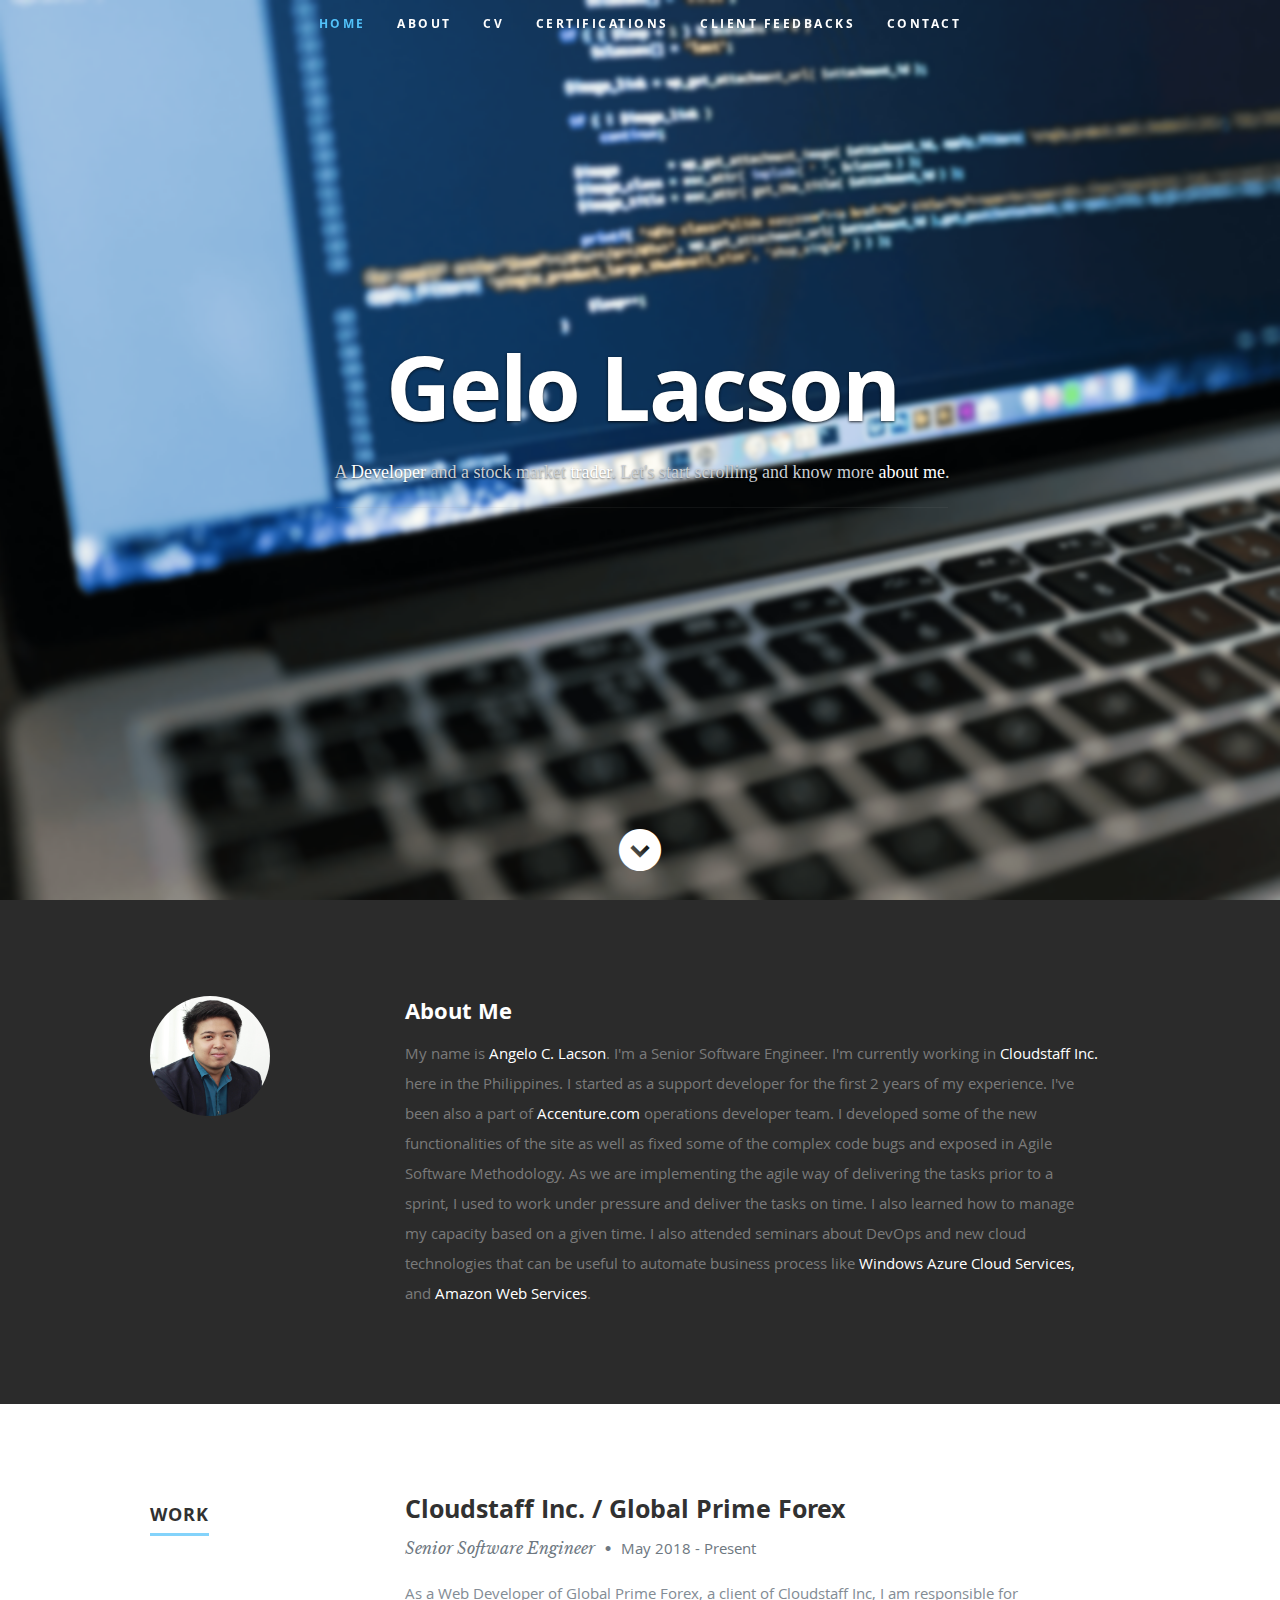
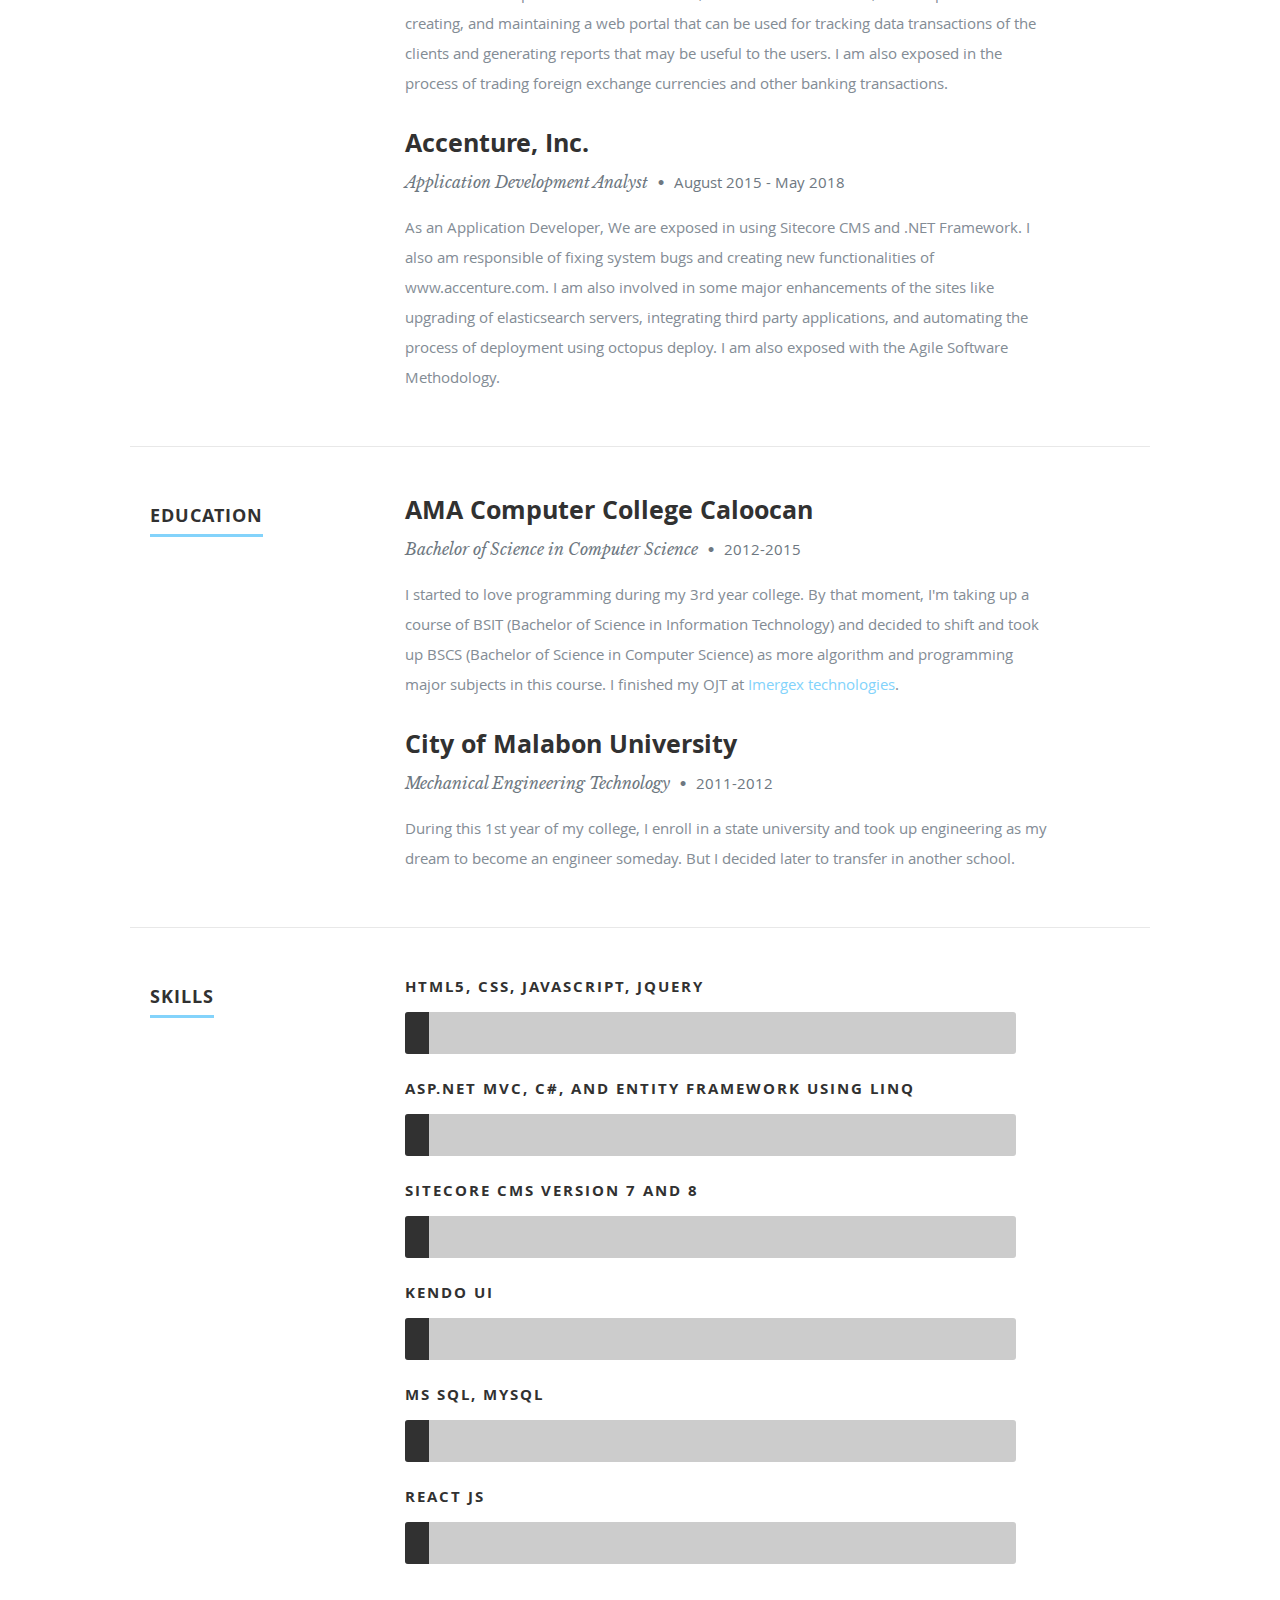
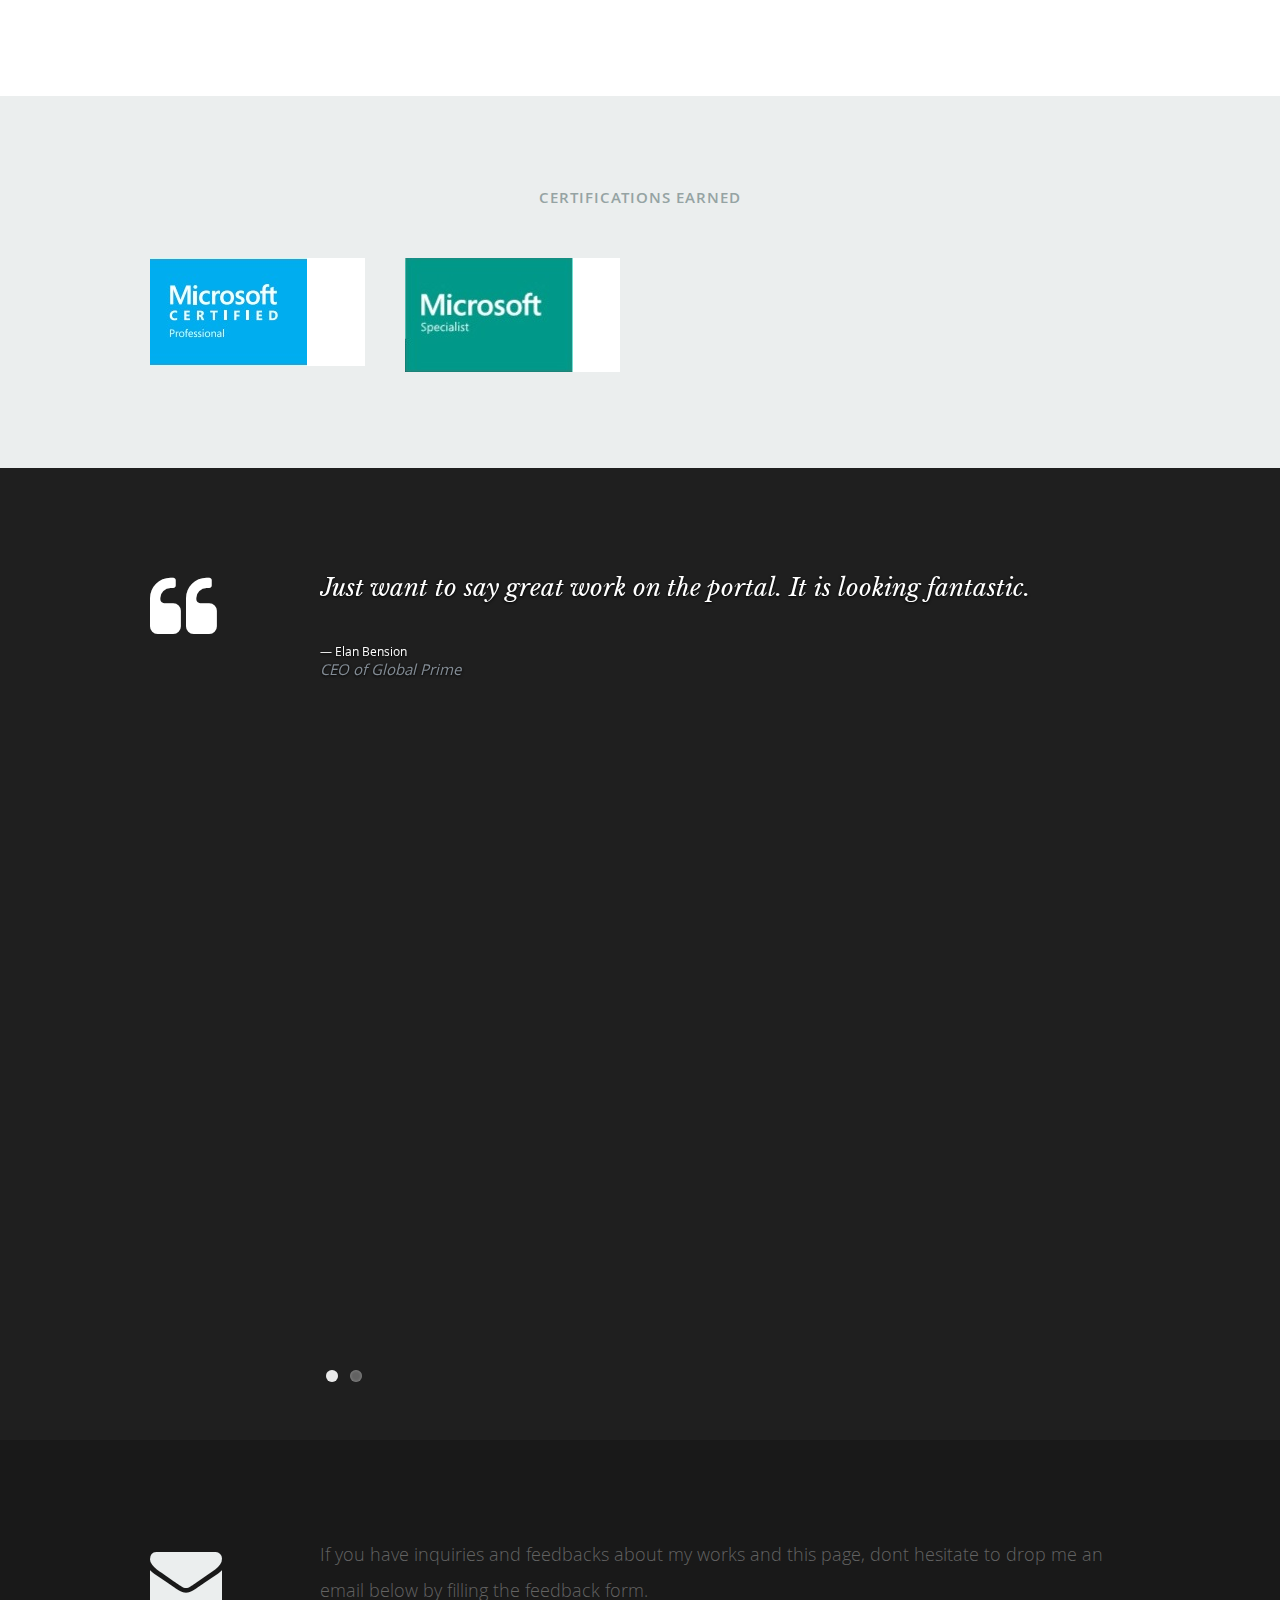
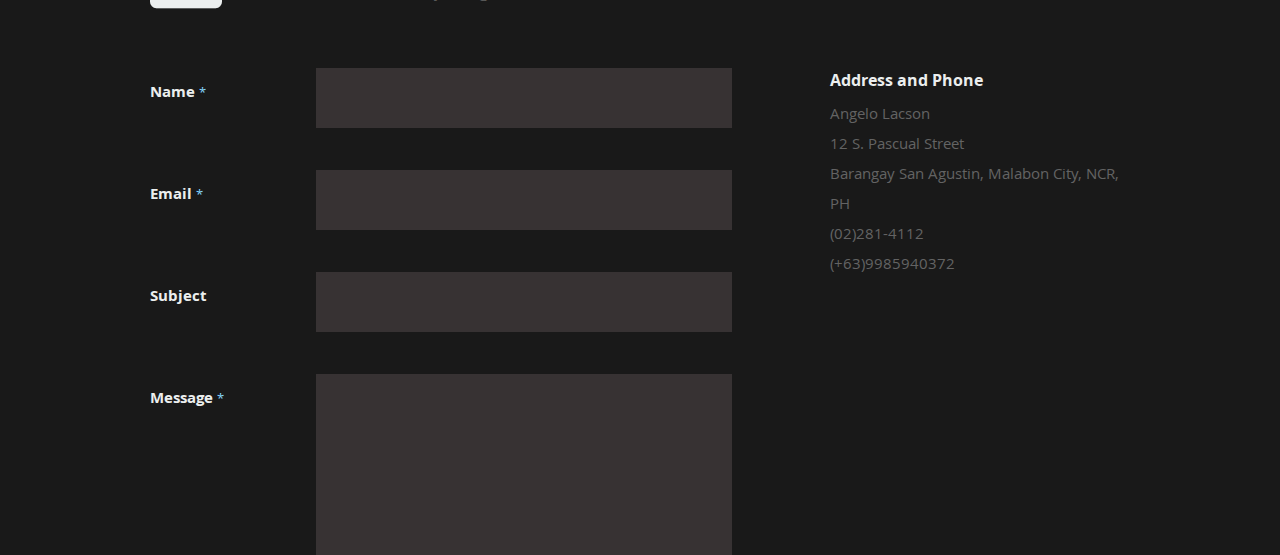
==== commit bb0003f1: "Update index.html" ====
--- a/index.html
+++ b/index.html
@@ -614,7 +614,7 @@
                         </a>
                     </li>
                     <li>
-                        <a href="../Skype.html">
+                        <a href="Skype.html">
                             <i class="fa fa-skype"></i>
                         </a>
                     </li>
@@ -651,4 +651,4 @@
 
 </body>
 
-</html>+</html>
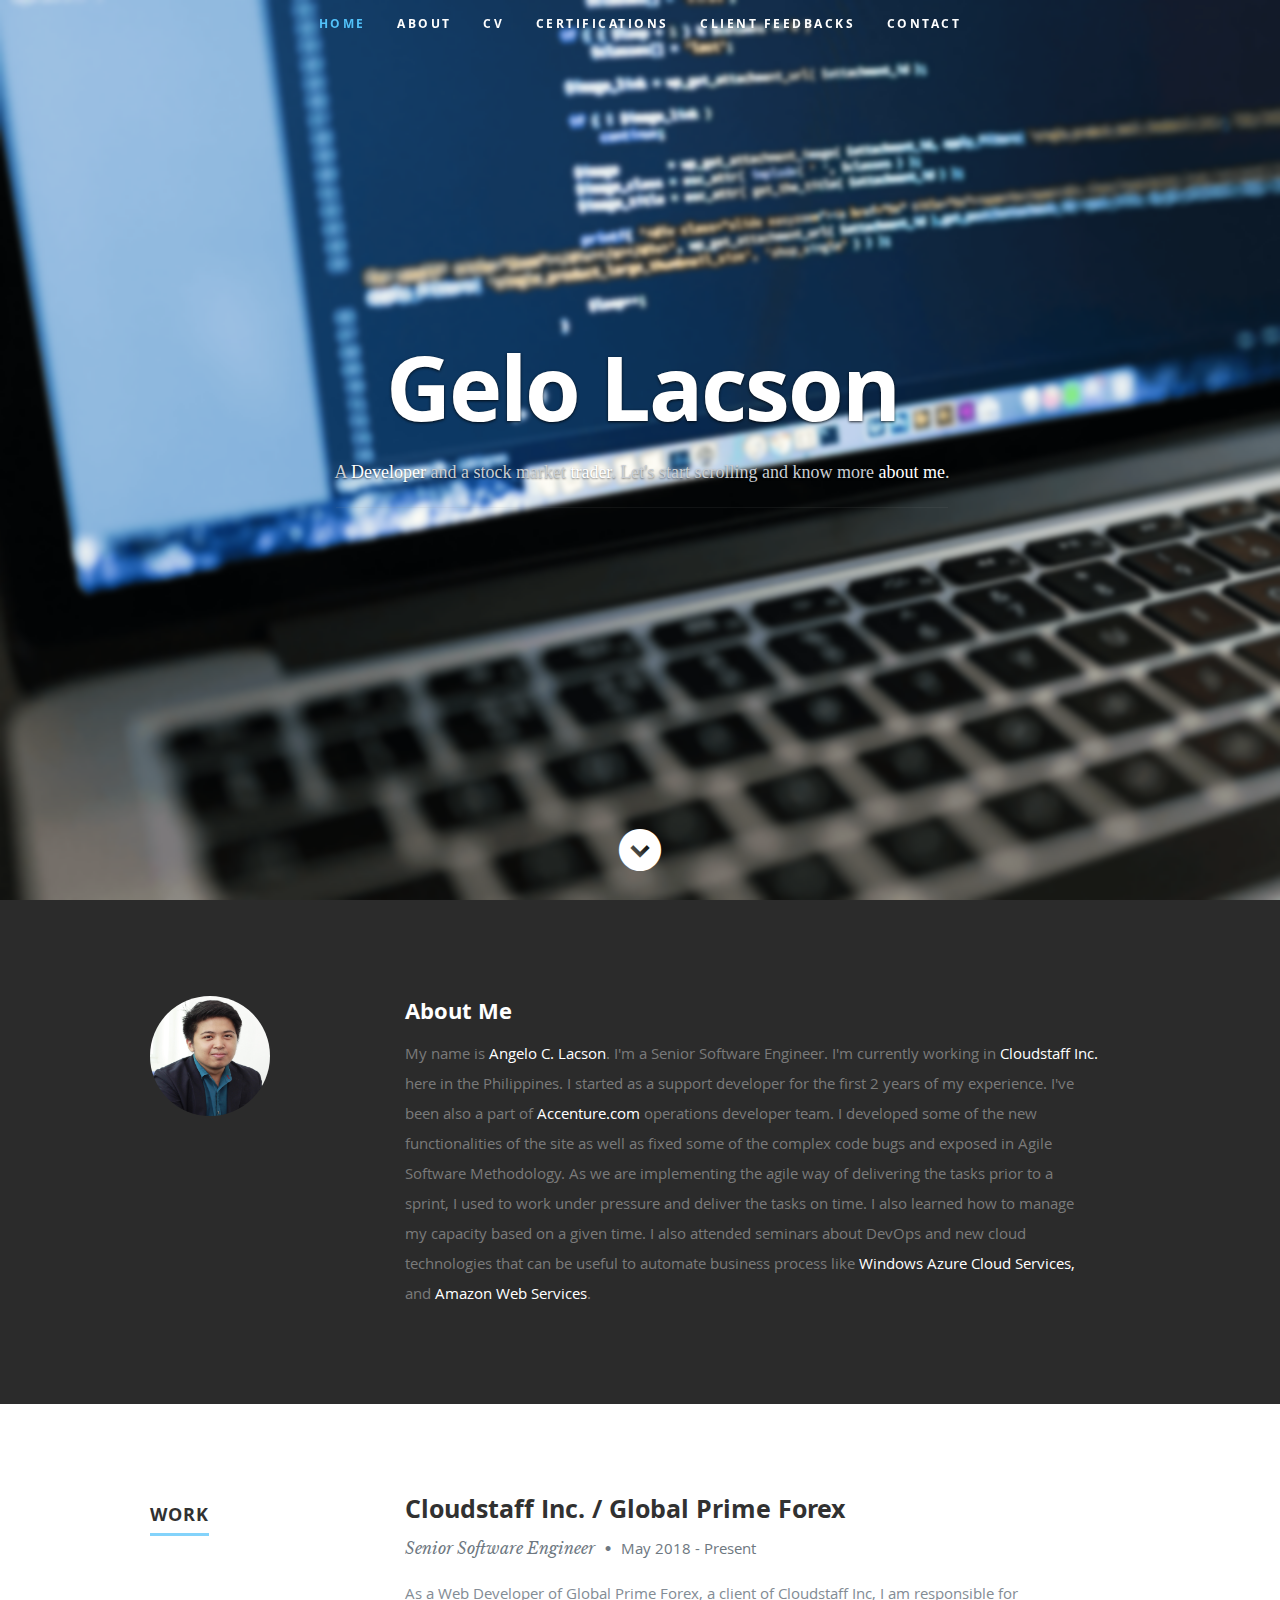
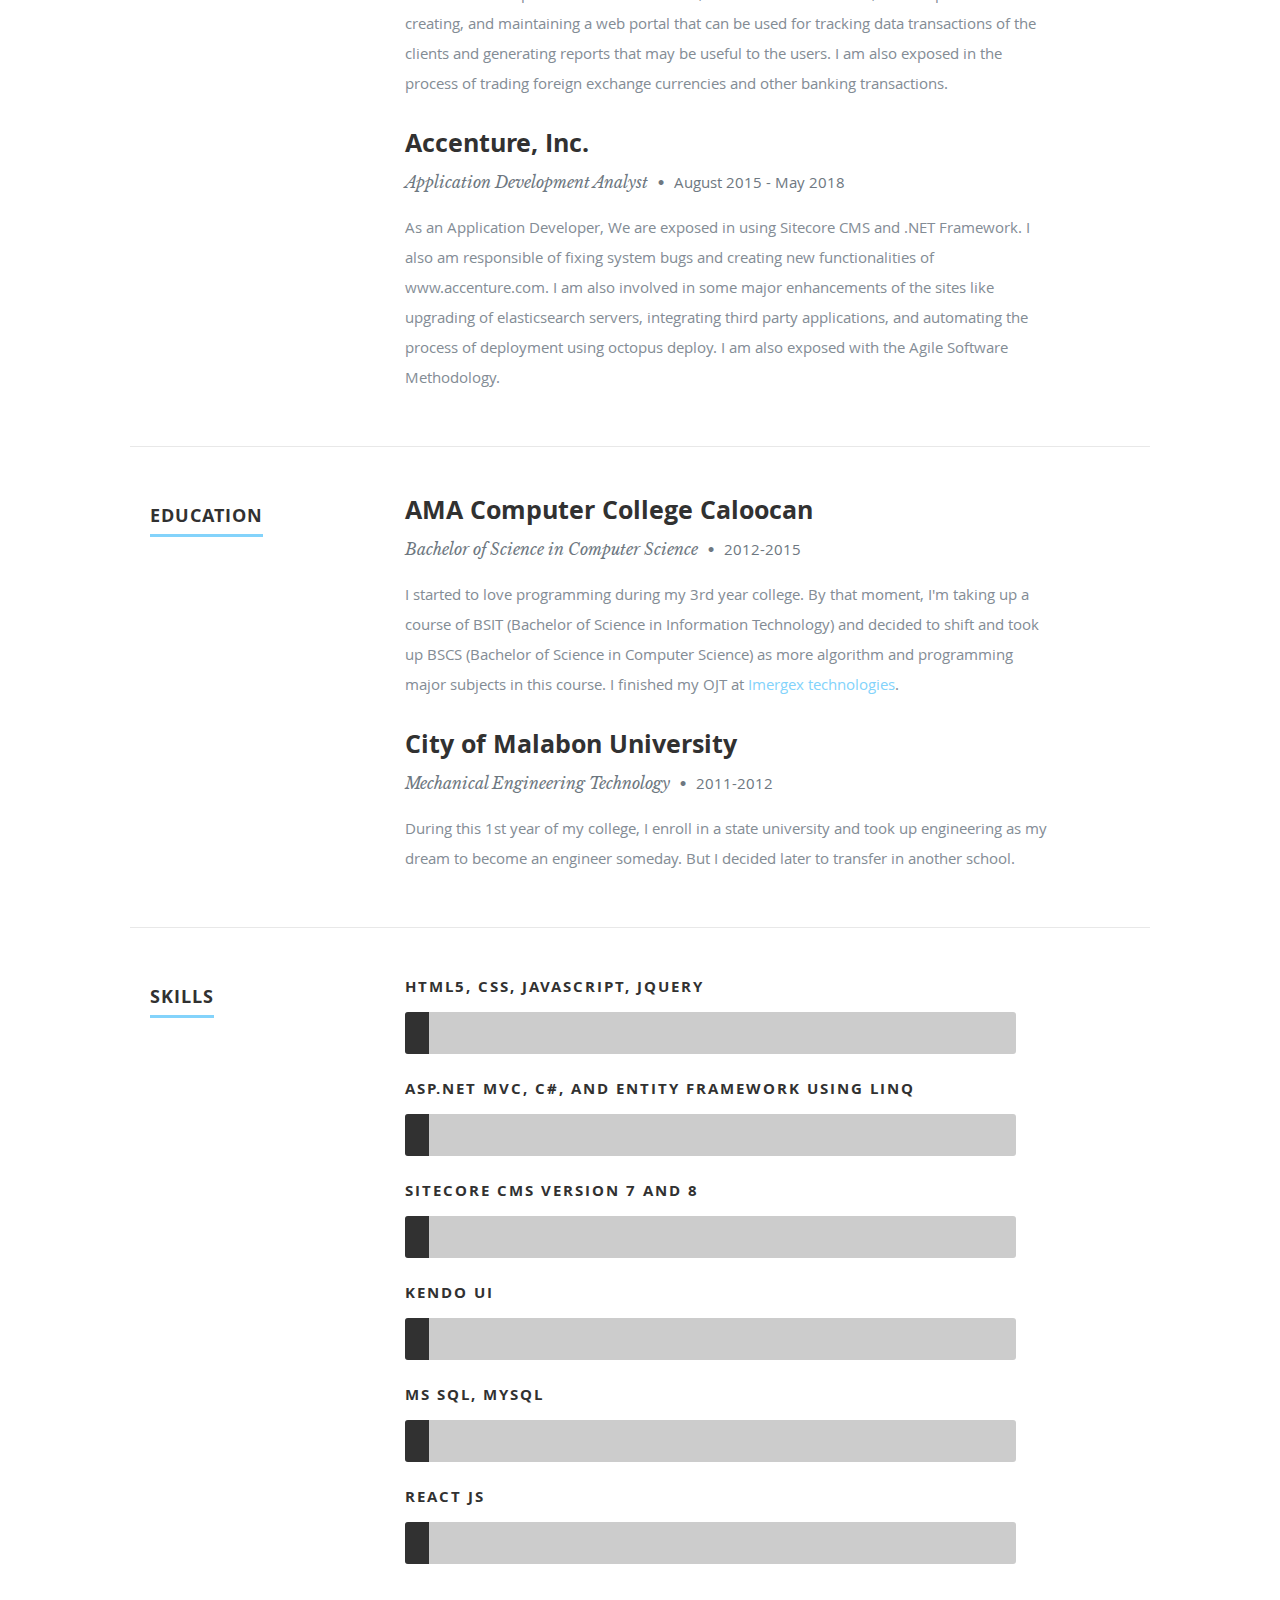
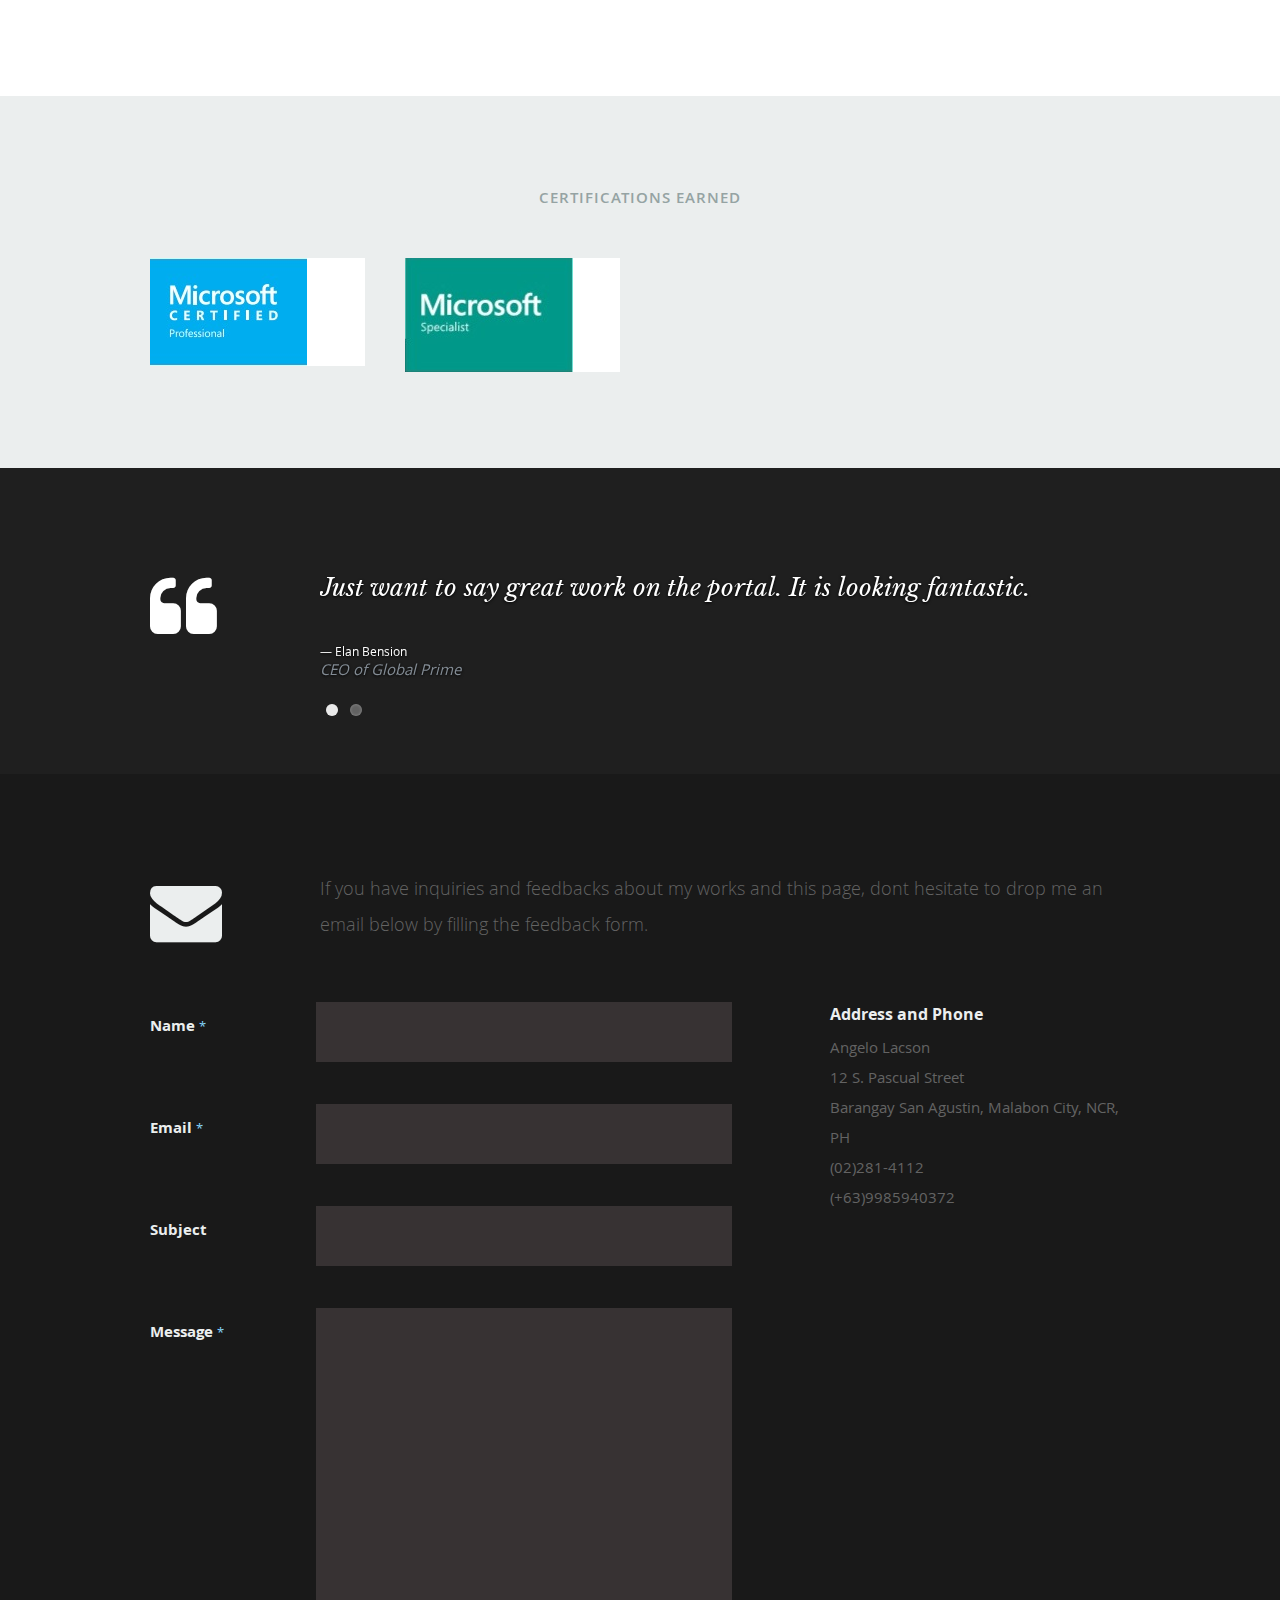
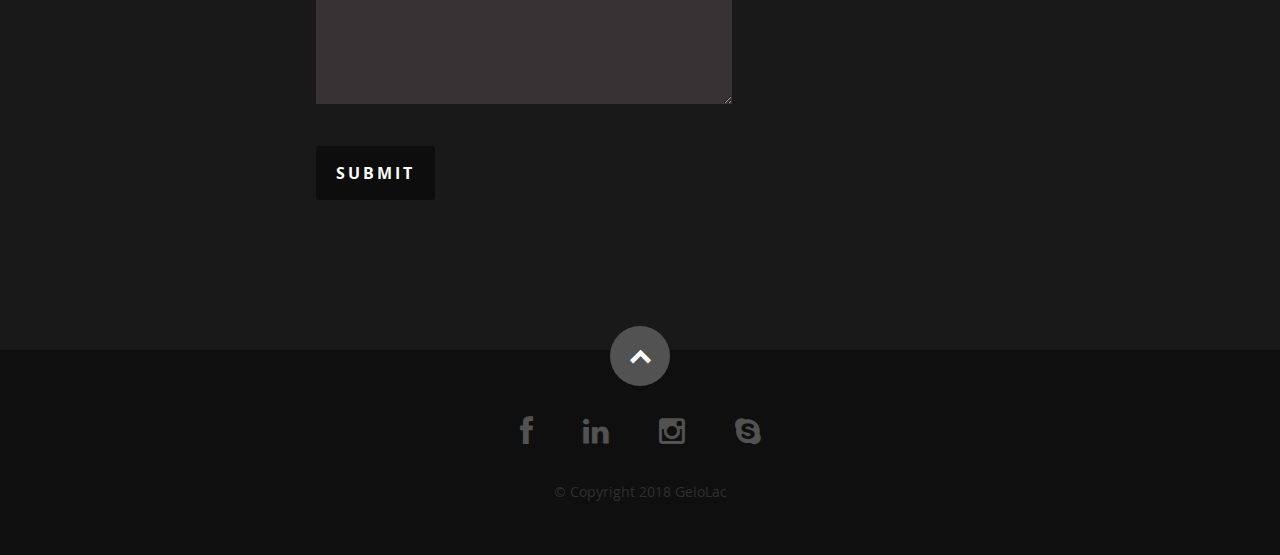
==== commit a39c05ba: "fix v2" ====
--- a/index.html
+++ b/index.html
@@ -614,7 +614,7 @@
                         </a>
                     </li>
                     <li>
-                        <a href="Skype.html">
+                        <a href="../cv/Skype.html">
                             <i class="fa fa-skype"></i>
                         </a>
                     </li>
@@ -651,4 +651,4 @@
 
 </body>
 
-</html>
+</html>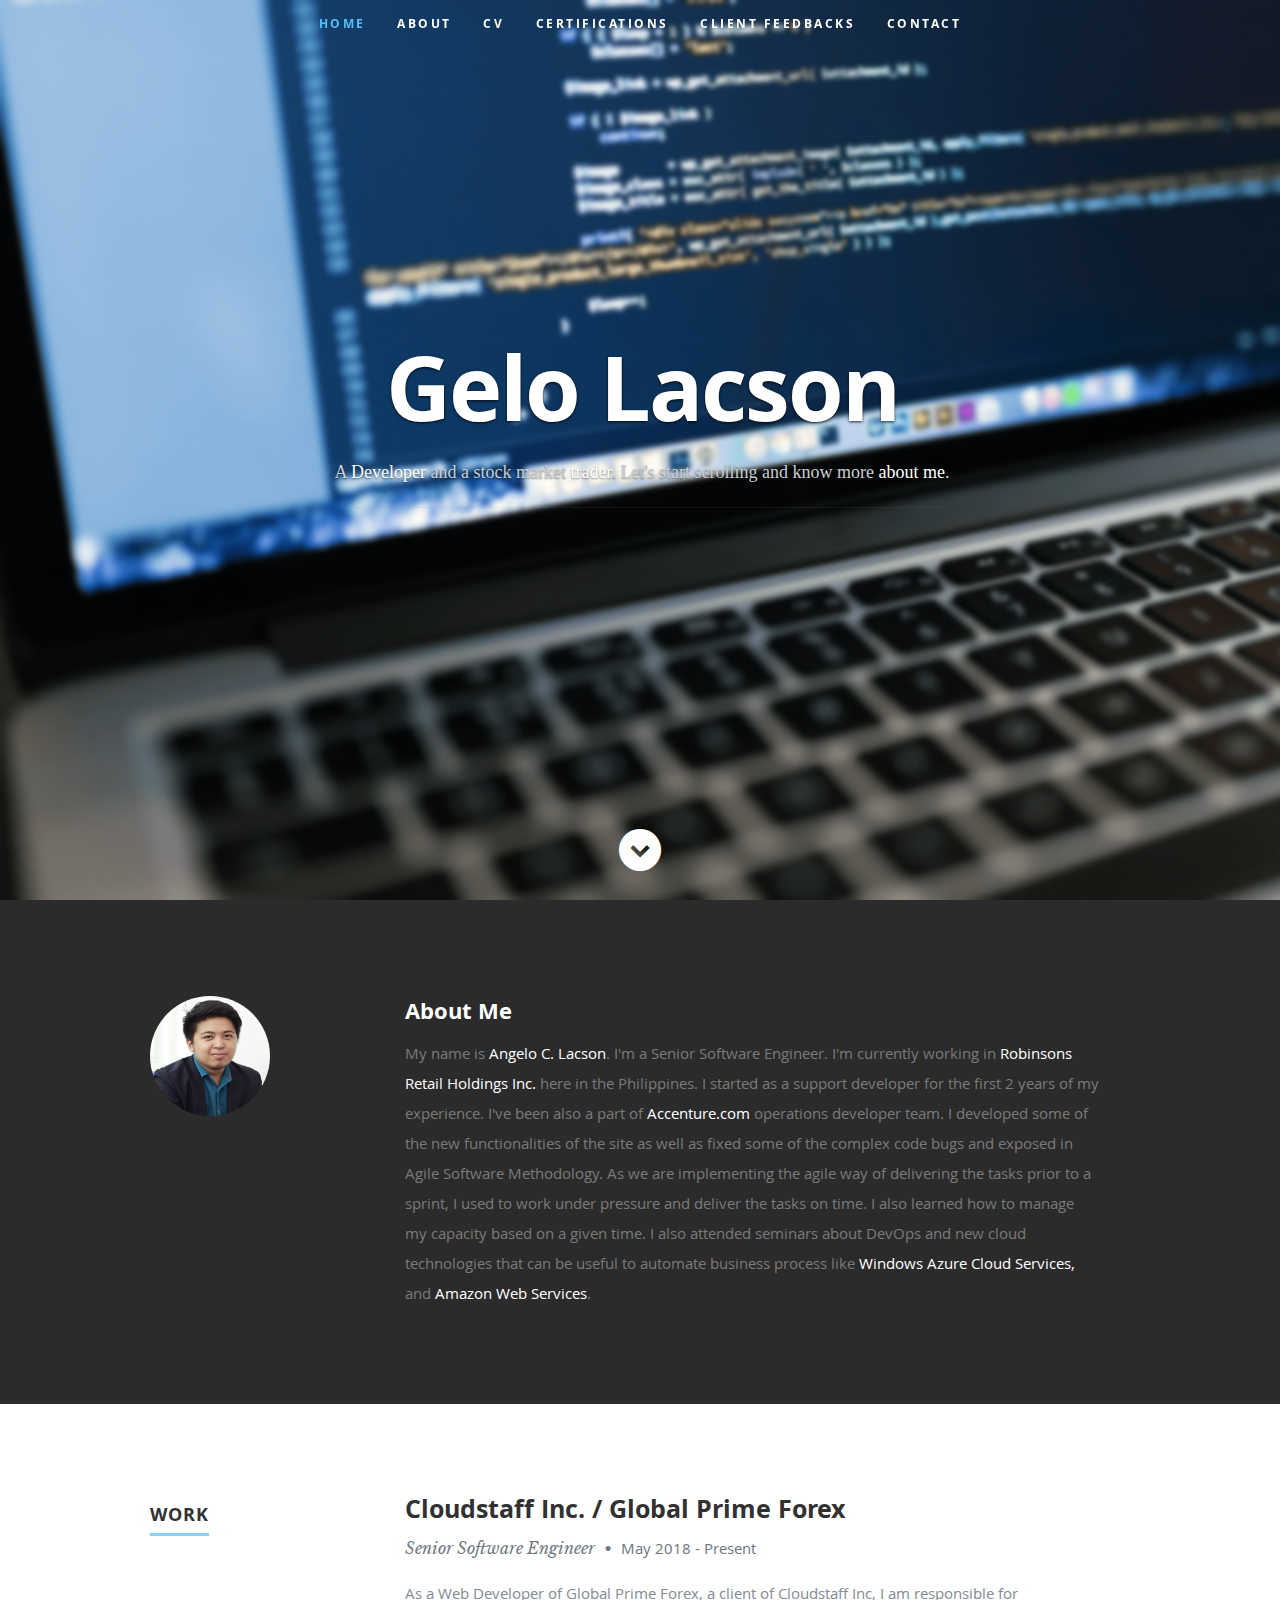
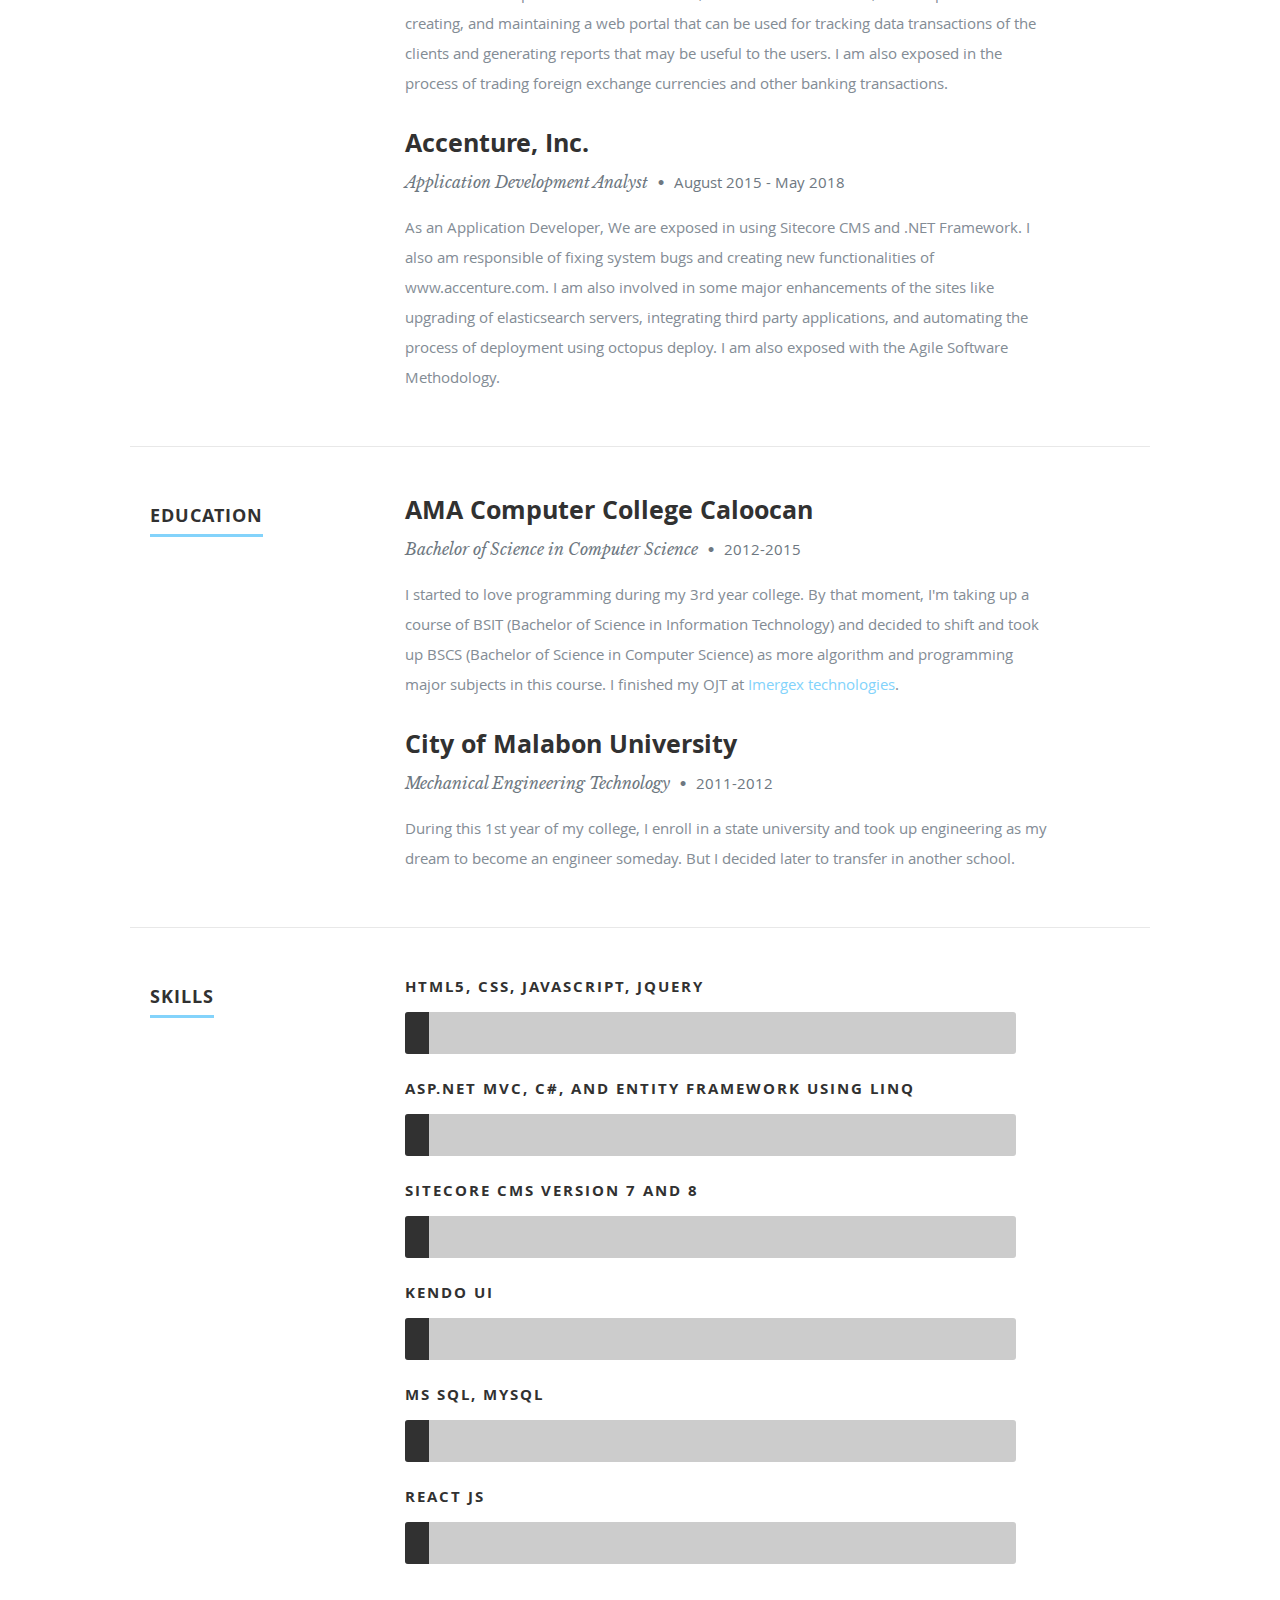
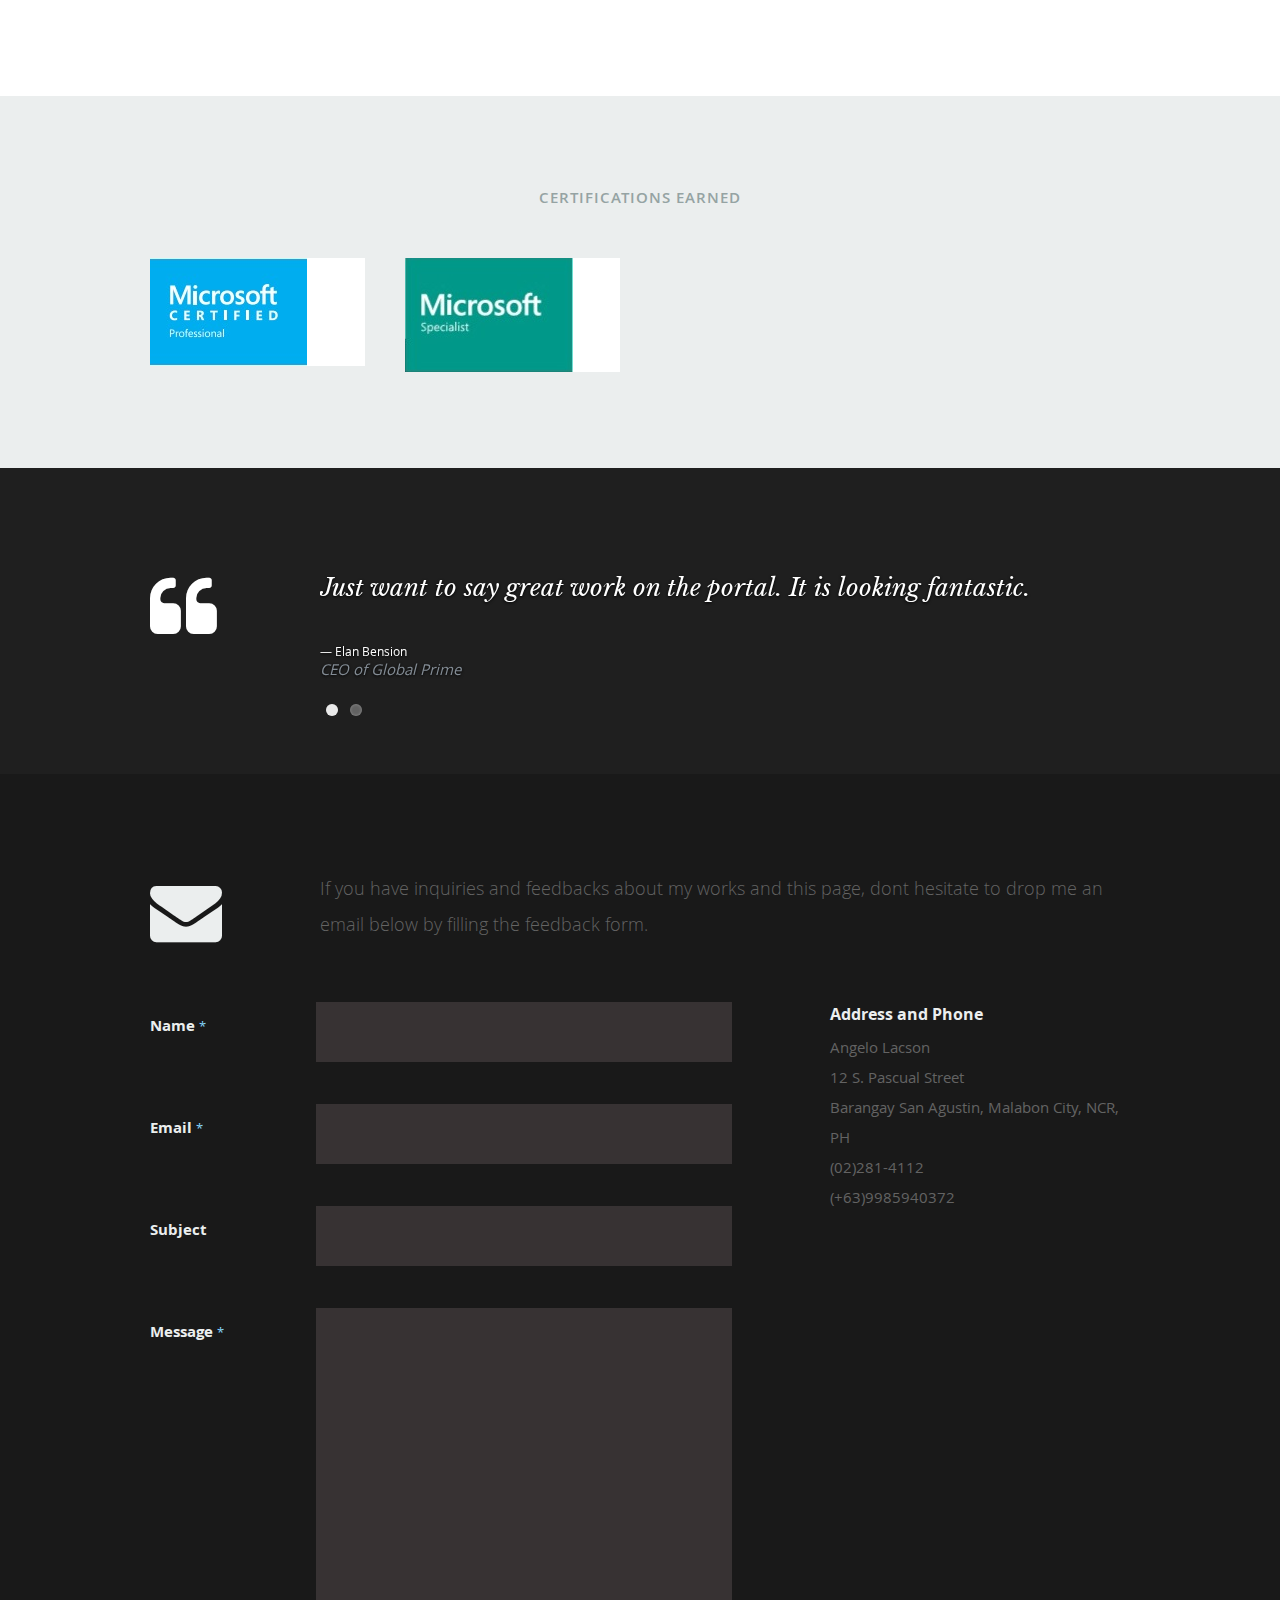
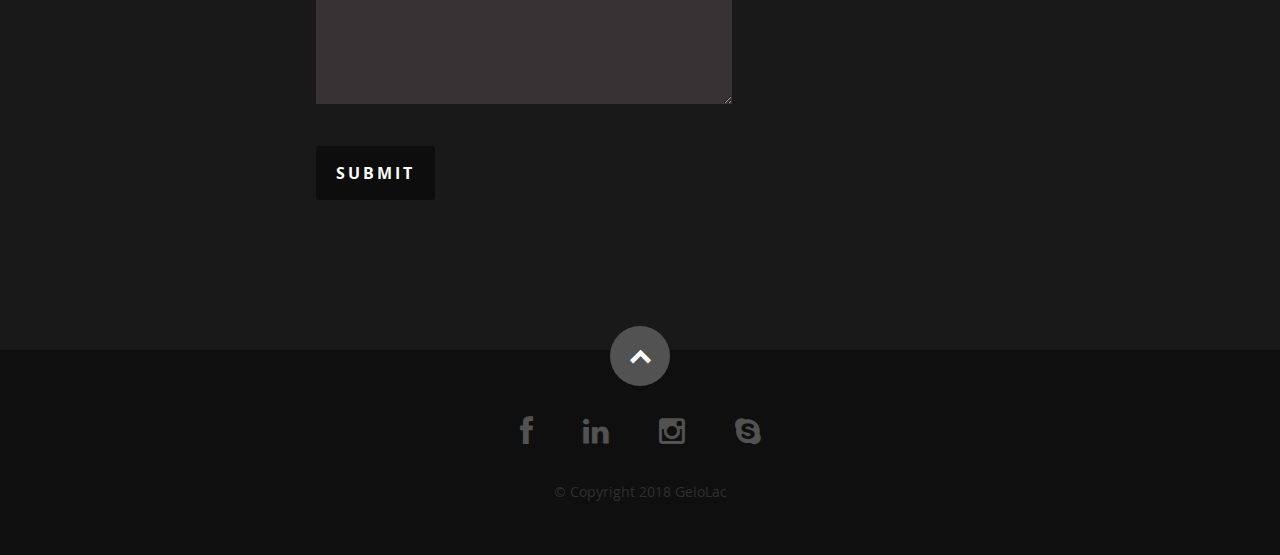
==== commit 44843c09: "Update index.html" ====
--- a/index.html
+++ b/index.html
@@ -10,7 +10,7 @@
     <!--- Basic Page Needs
    ================================================== -->
     <meta charset="utf-8">
-    <title>A CV of a young developer</title>
+    <title>Gelo Lacson CV</title>
     <meta name="description" content="">
     <meta name="author" content="">
 
@@ -110,7 +110,7 @@
 
                 <p>My name is
                     <span style="color: #fff;">Angelo C. Lacson</span>. I'm a Senior Software Engineer. I'm currently working in
-                    <a href="https://www.cloudstaff.com/">Cloudstaff Inc.</a> here in the Philippines. I started as a support developer for the first 2 years of
+                    <a href="https://www.robinsonsretailholdings.com.ph/">Robinsons Retail Holdings Inc.</a> here in the Philippines. I started as a support developer for the first 2 years of
                     my experience. I've been also a part of
                     <a href="https://www.accenture.com">Accenture.com</a>
                     operations developer team. I developed some of the new functionalities of the site as well as fixed some of the complex code
@@ -651,4 +651,4 @@
 
 </body>
 
-</html>+</html>
